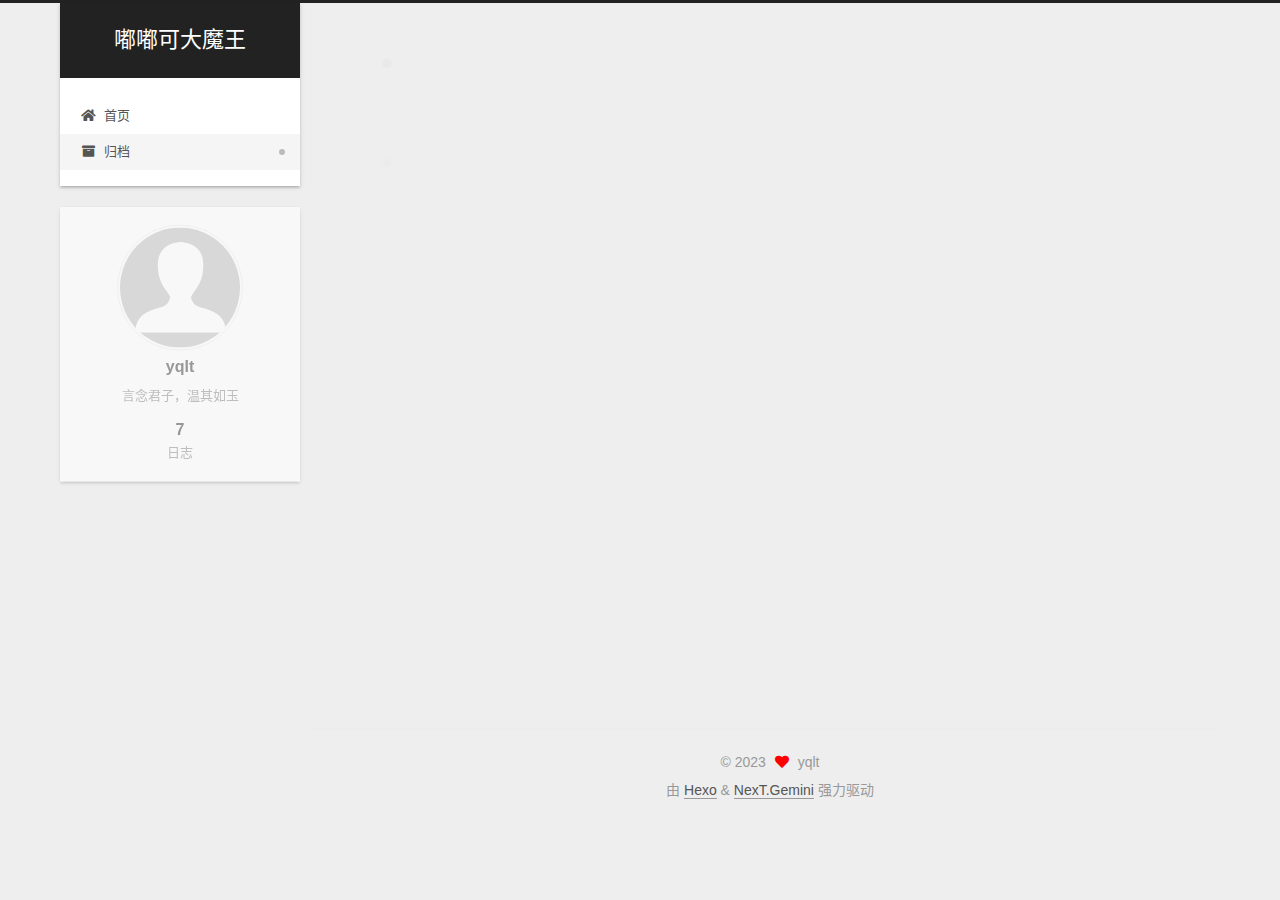
==== archives/index.html @ 23eba999 "Site updated: 2023-03-20 17:10:06" ====
<!DOCTYPE html>
<html lang="zh-CN">
<head>
  <meta charset="UTF-8">
<meta name="viewport" content="width=device-width, initial-scale=1, maximum-scale=2">
<meta name="theme-color" content="#222">
<meta name="generator" content="Hexo 6.3.0">
  <link rel="apple-touch-icon" sizes="180x180" href="/images/apple-touch-icon-next.png">
  <link rel="icon" type="image/png" sizes="32x32" href="/images/favicon-32x32-next.png">
  <link rel="icon" type="image/png" sizes="16x16" href="/images/favicon-16x16-next.png">
  <link rel="mask-icon" href="/images/logo.svg" color="#222">

<link rel="stylesheet" href="/css/main.css">


<link rel="stylesheet" href="/lib/font-awesome/css/all.min.css">

<script id="hexo-configurations">
    var NexT = window.NexT || {};
    var CONFIG = {"hostname":"example.com","root":"/","scheme":"Gemini","version":"7.8.0","exturl":false,"sidebar":{"position":"left","display":"post","padding":18,"offset":12,"onmobile":false},"copycode":{"enable":false,"show_result":false,"style":null},"back2top":{"enable":true,"sidebar":false,"scrollpercent":false},"bookmark":{"enable":false,"color":"#222","save":"auto"},"fancybox":false,"mediumzoom":false,"lazyload":false,"pangu":false,"comments":{"style":"tabs","active":null,"storage":true,"lazyload":false,"nav":null},"algolia":{"hits":{"per_page":10},"labels":{"input_placeholder":"Search for Posts","hits_empty":"We didn't find any results for the search: ${query}","hits_stats":"${hits} results found in ${time} ms"}},"localsearch":{"enable":false,"trigger":"auto","top_n_per_article":1,"unescape":false,"preload":false},"motion":{"enable":true,"async":false,"transition":{"post_block":"fadeIn","post_header":"slideDownIn","post_body":"slideDownIn","coll_header":"slideLeftIn","sidebar":"slideUpIn"}}};
  </script>

  <meta name="description" content="言念君子，温其如玉">
<meta property="og:type" content="website">
<meta property="og:title" content="嘟嘟可大魔王">
<meta property="og:url" content="http://example.com/archives/index.html">
<meta property="og:site_name" content="嘟嘟可大魔王">
<meta property="og:description" content="言念君子，温其如玉">
<meta property="og:locale" content="zh_CN">
<meta property="article:author" content="yqlt">
<meta name="twitter:card" content="summary">

<link rel="canonical" href="http://example.com/archives/">


<script id="page-configurations">
  // https://hexo.io/docs/variables.html
  CONFIG.page = {
    sidebar: "",
    isHome : false,
    isPost : false,
    lang   : 'zh-CN'
  };
</script>

  <title>归档 | 嘟嘟可大魔王</title>
  






  <noscript>
  <style>
  .use-motion .brand,
  .use-motion .menu-item,
  .sidebar-inner,
  .use-motion .post-block,
  .use-motion .pagination,
  .use-motion .comments,
  .use-motion .post-header,
  .use-motion .post-body,
  .use-motion .collection-header { opacity: initial; }

  .use-motion .site-title,
  .use-motion .site-subtitle {
    opacity: initial;
    top: initial;
  }

  .use-motion .logo-line-before i { left: initial; }
  .use-motion .logo-line-after i { right: initial; }
  </style>
</noscript>

</head>

<body itemscope itemtype="http://schema.org/WebPage">
  <div class="container use-motion">
    <div class="headband"></div>

    <header class="header" itemscope itemtype="http://schema.org/WPHeader">
      <div class="header-inner"><div class="site-brand-container">
  <div class="site-nav-toggle">
    <div class="toggle" aria-label="切换导航栏">
      <span class="toggle-line toggle-line-first"></span>
      <span class="toggle-line toggle-line-middle"></span>
      <span class="toggle-line toggle-line-last"></span>
    </div>
  </div>

  <div class="site-meta">

    <a href="/" class="brand" rel="start">
      <span class="logo-line-before"><i></i></span>
      <h1 class="site-title">嘟嘟可大魔王</h1>
      <span class="logo-line-after"><i></i></span>
    </a>
  </div>

  <div class="site-nav-right">
    <div class="toggle popup-trigger">
    </div>
  </div>
</div>




<nav class="site-nav">
  <ul id="menu" class="main-menu menu">
        <li class="menu-item menu-item-home">

    <a href="/" rel="section"><i class="fa fa-home fa-fw"></i>首页</a>

  </li>
        <li class="menu-item menu-item-archives">

    <a href="/archives/" rel="section"><i class="fa fa-archive fa-fw"></i>归档</a>

  </li>
  </ul>
</nav>




</div>
    </header>

    
  <div class="back-to-top">
    <i class="fa fa-arrow-up"></i>
    <span>0%</span>
  </div>


    <main class="main">
      <div class="main-inner">
        <div class="content-wrap">
          

          <div class="content archive">
            

  
  
  
  <div class="post-block">
    <div class="posts-collapse">
      <div class="collection-title">
        <span class="collection-header">嗯..! 目前共计 7 篇日志。 继续努力。</span>
      </div>

      
    <div class="collection-year">
      <span class="collection-header">2023</span>
    </div>

  <article itemscope itemtype="http://schema.org/Article">
    <header class="post-header">

      <div class="post-meta">
        <time itemprop="dateCreated"
              datetime="2023-03-18T19:53:09+08:00"
              content="2023-03-18">
          03-18
        </time>
      </div>

      <div class="post-title">
          <a class="post-title-link" href="/2023/03/18/Java%E5%85%AB%E8%82%A1%E6%96%87/" itemprop="url">
            <span itemprop="name">八股文</span>
          </a>
      </div>

    </header>
  </article>

  <article itemscope itemtype="http://schema.org/Article">
    <header class="post-header">

      <div class="post-meta">
        <time itemprop="dateCreated"
              datetime="2023-03-16T17:11:27+08:00"
              content="2023-03-16">
          03-16
        </time>
      </div>

      <div class="post-title">
          <a class="post-title-link" href="/2023/03/16/%E6%90%AD%E5%BB%BA%E4%B8%AA%E4%BA%BA%E5%8D%9A%E5%AE%A2%EF%BC%88hexo+git+github+nodejs%EF%BC%89/" itemprop="url">
            <span itemprop="name">搭建个人博客（血与泪的教训）</span>
          </a>
      </div>

    </header>
  </article>

  <article itemscope itemtype="http://schema.org/Article">
    <header class="post-header">

      <div class="post-meta">
        <time itemprop="dateCreated"
              datetime="2023-03-14T14:27:31+08:00"
              content="2023-03-14">
          03-14
        </time>
      </div>

      <div class="post-title">
          <a class="post-title-link" href="/2023/03/14/%E5%BC%82%E5%B8%B8/" itemprop="url">
            <span itemprop="name">异常</span>
          </a>
      </div>

    </header>
  </article>

  <article itemscope itemtype="http://schema.org/Article">
    <header class="post-header">

      <div class="post-meta">
        <time itemprop="dateCreated"
              datetime="2023-03-14T11:39:10+08:00"
              content="2023-03-14">
          03-14
        </time>
      </div>

      <div class="post-title">
          <a class="post-title-link" href="/2023/03/14/%E9%9B%86%E5%90%88%EF%BC%88Collection%EF%BC%89/" itemprop="url">
            <span itemprop="name">集合（Collection）</span>
          </a>
      </div>

    </header>
  </article>

  <article itemscope itemtype="http://schema.org/Article">
    <header class="post-header">

      <div class="post-meta">
        <time itemprop="dateCreated"
              datetime="2023-03-09T19:41:48+08:00"
              content="2023-03-09">
          03-09
        </time>
      </div>

      <div class="post-title">
          <a class="post-title-link" href="/2023/03/09/new%E6%8E%A5%E5%8F%A3/" itemprop="url">
            <span itemprop="name">new接口？</span>
          </a>
      </div>

    </header>
  </article>

  <article itemscope itemtype="http://schema.org/Article">
    <header class="post-header">

      <div class="post-meta">
        <time itemprop="dateCreated"
              datetime="2023-03-09T19:14:09+08:00"
              content="2023-03-09">
          03-09
        </time>
      </div>

      <div class="post-title">
          <a class="post-title-link" href="/2023/03/09/javaSE%E7%AC%94%E8%AE%B0/" itemprop="url">
            <span itemprop="name">JAVASE基础</span>
          </a>
      </div>

    </header>
  </article>

  <article itemscope itemtype="http://schema.org/Article">
    <header class="post-header">

      <div class="post-meta">
        <time itemprop="dateCreated"
              datetime="2023-03-06T10:31:13+08:00"
              content="2023-03-06">
          03-06
        </time>
      </div>

      <div class="post-title">
          <a class="post-title-link" href="/2023/03/06/hello-world/" itemprop="url">
            <span itemprop="name">Hello World</span>
          </a>
      </div>

    </header>
  </article>


    </div>
  </div>
  
  
  

  



          </div>
          

<script>
  window.addEventListener('tabs:register', () => {
    let { activeClass } = CONFIG.comments;
    if (CONFIG.comments.storage) {
      activeClass = localStorage.getItem('comments_active') || activeClass;
    }
    if (activeClass) {
      let activeTab = document.querySelector(`a[href="#comment-${activeClass}"]`);
      if (activeTab) {
        activeTab.click();
      }
    }
  });
  if (CONFIG.comments.storage) {
    window.addEventListener('tabs:click', event => {
      if (!event.target.matches('.tabs-comment .tab-content .tab-pane')) return;
      let commentClass = event.target.classList[1];
      localStorage.setItem('comments_active', commentClass);
    });
  }
</script>

        </div>
          
  
  <div class="toggle sidebar-toggle">
    <span class="toggle-line toggle-line-first"></span>
    <span class="toggle-line toggle-line-middle"></span>
    <span class="toggle-line toggle-line-last"></span>
  </div>

  <aside class="sidebar">
    <div class="sidebar-inner">

      <ul class="sidebar-nav motion-element">
        <li class="sidebar-nav-toc">
          文章目录
        </li>
        <li class="sidebar-nav-overview">
          站点概览
        </li>
      </ul>

      <!--noindex-->
      <div class="post-toc-wrap sidebar-panel">
      </div>
      <!--/noindex-->

      <div class="site-overview-wrap sidebar-panel">
        <div class="site-author motion-element" itemprop="author" itemscope itemtype="http://schema.org/Person">
    <img class="site-author-image" itemprop="image" alt="yqlt"
      src="/images/avatar.gif">
  <p class="site-author-name" itemprop="name">yqlt</p>
  <div class="site-description" itemprop="description">言念君子，温其如玉</div>
</div>
<div class="site-state-wrap motion-element">
  <nav class="site-state">
      <div class="site-state-item site-state-posts">
          <a href="/archives/">
        
          <span class="site-state-item-count">7</span>
          <span class="site-state-item-name">日志</span>
        </a>
      </div>
  </nav>
</div>



      </div>

    </div>
  </aside>
  <div id="sidebar-dimmer"></div>


      </div>
    </main>

    <footer class="footer">
      <div class="footer-inner">
        

        

<div class="copyright">
  
  &copy; 
  <span itemprop="copyrightYear">2023</span>
  <span class="with-love">
    <i class="fa fa-heart"></i>
  </span>
  <span class="author" itemprop="copyrightHolder">yqlt</span>
</div>
  <div class="powered-by">由 <a href="https://hexo.io/" class="theme-link" rel="noopener" target="_blank">Hexo</a> & <a href="https://theme-next.org/" class="theme-link" rel="noopener" target="_blank">NexT.Gemini</a> 强力驱动
  </div>

        








      </div>
    </footer>
  </div>

  
  <script src="/lib/anime.min.js"></script>
  <script src="/lib/velocity/velocity.min.js"></script>
  <script src="/lib/velocity/velocity.ui.min.js"></script>

<script src="/js/utils.js"></script>

<script src="/js/motion.js"></script>


<script src="/js/schemes/pisces.js"></script>


<script src="/js/next-boot.js"></script>




  















  

  

</body>
</html>
---- css/main.css ----
:root {
  --body-bg-color: #eee;
  --content-bg-color: #fff;
  --card-bg-color: #f5f5f5;
  --text-color: #555;
  --blockquote-color: #666;
  --link-color: #555;
  --link-hover-color: #222;
  --brand-color: #fff;
  --brand-hover-color: #fff;
  --table-row-odd-bg-color: #f9f9f9;
  --table-row-hover-bg-color: #f5f5f5;
  --menu-item-bg-color: #f5f5f5;
  --btn-default-bg: #fff;
  --btn-default-color: #555;
  --btn-default-border-color: #555;
  --btn-default-hover-bg: #222;
  --btn-default-hover-color: #fff;
  --btn-default-hover-border-color: #222;
}
html {
  line-height: 1.15; /* 1 */
  -webkit-text-size-adjust: 100%; /* 2 */
}
body {
  margin: 0;
}
main {
  display: block;
}
h1 {
  font-size: 2em;
  margin: 0.67em 0;
}
hr {
  box-sizing: content-box; /* 1 */
  height: 0; /* 1 */
  overflow: visible; /* 2 */
}
pre {
  font-family: monospace, monospace; /* 1 */
  font-size: 1em; /* 2 */
}
a {
  background: transparent;
}
abbr[title] {
  border-bottom: none; /* 1 */
  text-decoration: underline; /* 2 */
  text-decoration: underline dotted; /* 2 */
}
b,
strong {
  font-weight: bolder;
}
code,
kbd,
samp {
  font-family: monospace, monospace; /* 1 */
  font-size: 1em; /* 2 */
}
small {
  font-size: 80%;
}
sub,
sup {
  font-size: 75%;
  line-height: 0;
  position: relative;
  vertical-align: baseline;
}
sub {
  bottom: -0.25em;
}
sup {
  top: -0.5em;
}
img {
  border-style: none;
}
button,
input,
optgroup,
select,
textarea {
  font-family: inherit; /* 1 */
  font-size: 100%; /* 1 */
  line-height: 1.15; /* 1 */
  margin: 0; /* 2 */
}
button,
input {
/* 1 */
  overflow: visible;
}
button,
select {
/* 1 */
  text-transform: none;
}
button,
[type='button'],
[type='reset'],
[type='submit'] {
  -webkit-appearance: button;
}
button::-moz-focus-inner,
[type='button']::-moz-focus-inner,
[type='reset']::-moz-focus-inner,
[type='submit']::-moz-focus-inner {
  border-style: none;
  padding: 0;
}
button:-moz-focusring,
[type='button']:-moz-focusring,
[type='reset']:-moz-focusring,
[type='submit']:-moz-focusring {
  outline: 1px dotted ButtonText;
}
fieldset {
  padding: 0.35em 0.75em 0.625em;
}
legend {
  box-sizing: border-box; /* 1 */
  color: inherit; /* 2 */
  display: table; /* 1 */
  max-width: 100%; /* 1 */
  padding: 0; /* 3 */
  white-space: normal; /* 1 */
}
progress {
  vertical-align: baseline;
}
textarea {
  overflow: auto;
}
[type='checkbox'],
[type='radio'] {
  box-sizing: border-box; /* 1 */
  padding: 0; /* 2 */
}
[type='number']::-webkit-inner-spin-button,
[type='number']::-webkit-outer-spin-button {
  height: auto;
}
[type='search'] {
  outline-offset: -2px; /* 2 */
  -webkit-appearance: textfield; /* 1 */
}
[type='search']::-webkit-search-decoration {
  -webkit-appearance: none;
}
::-webkit-file-upload-button {
  font: inherit; /* 2 */
  -webkit-appearance: button; /* 1 */
}
details {
  display: block;
}
summary {
  display: list-item;
}
template {
  display: none;
}
[hidden] {
  display: none;
}
::selection {
  background: #262a30;
  color: #eee;
}
html,
body {
  height: 100%;
}
body {
  background: var(--body-bg-color);
  color: var(--text-color);
  font-family: 'Lato', "PingFang SC", "Microsoft YaHei", sans-serif;
  font-size: 1em;
  line-height: 2;
}
@media (max-width: 991px) {
  body {
    padding-left: 0 !important;
    padding-right: 0 !important;
  }
}
h1,
h2,
h3,
h4,
h5,
h6 {
  font-family: 'Lato', "PingFang SC", "Microsoft YaHei", sans-serif;
  font-weight: bold;
  line-height: 1.5;
  margin: 20px 0 15px;
}
h1 {
  font-size: 1.5em;
}
h2 {
  font-size: 1.375em;
}
h3 {
  font-size: 1.25em;
}
h4 {
  font-size: 1.125em;
}
h5 {
  font-size: 1em;
}
h6 {
  font-size: 0.875em;
}
p {
  margin: 0 0 20px 0;
}
a,
span.exturl {
  border-bottom: 1px solid #999;
  color: var(--link-color);
  outline: 0;
  text-decoration: none;
  overflow-wrap: break-word;
  word-wrap: break-word;
  cursor: pointer;
}
a:hover,
span.exturl:hover {
  border-bottom-color: var(--link-hover-color);
  color: var(--link-hover-color);
}
iframe,
img,
video {
  display: block;
  margin-left: auto;
  margin-right: auto;
  max-width: 100%;
}
hr {
  background-image: repeating-linear-gradient(-45deg, #ddd, #ddd 4px, transparent 4px, transparent 8px);
  border: 0;
  height: 3px;
  margin: 40px 0;
}
blockquote {
  border-left: 4px solid #ddd;
  color: var(--blockquote-color);
  margin: 0;
  padding: 0 15px;
}
blockquote cite::before {
  content: '-';
  padding: 0 5px;
}
dt {
  font-weight: bold;
}
dd {
  margin: 0;
  padding: 0;
}
kbd {
  background-color: #f5f5f5;
  background-image: linear-gradient(#eee, #fff, #eee);
  border: 1px solid #ccc;
  border-radius: 0.2em;
  box-shadow: 0.1em 0.1em 0.2em rgba(0,0,0,0.1);
  color: #555;
  font-family: inherit;
  padding: 0.1em 0.3em;
  white-space: nowrap;
}
.table-container {
  overflow: auto;
}
table {
  border-collapse: collapse;
  border-spacing: 0;
  font-size: 0.875em;
  margin: 0 0 20px 0;
  width: 100%;
}
tbody tr:nth-of-type(odd) {
  background: var(--table-row-odd-bg-color);
}
tbody tr:hover {
  background: var(--table-row-hover-bg-color);
}
caption,
th,
td {
  font-weight: normal;
  padding: 8px;
  vertical-align: middle;
}
th,
td {
  border: 1px solid #ddd;
  border-bottom: 3px solid #ddd;
}
th {
  font-weight: 700;
  padding-bottom: 10px;
}
td {
  border-bottom-width: 1px;
}
.btn {
  background: var(--btn-default-bg);
  border: 2px solid var(--btn-default-border-color);
  border-radius: 2px;
  color: var(--btn-default-color);
  display: inline-block;
  font-size: 0.875em;
  line-height: 2;
  padding: 0 20px;
  text-decoration: none;
  transition-property: background-color;
  transition-delay: 0s;
  transition-duration: 0.2s;
  transition-timing-function: ease-in-out;
}
.btn:hover {
  background: var(--btn-default-hover-bg);
  border-color: var(--btn-default-hover-border-color);
  color: var(--btn-default-hover-color);
}
.btn + .btn {
  margin: 0 0 8px 8px;
}
.btn .fa-fw {
  text-align: left;
  width: 1.285714285714286em;
}
.toggle {
  line-height: 0;
}
.toggle .toggle-line {
  background: #fff;
  display: inline-block;
  height: 2px;
  left: 0;
  position: relative;
  top: 0;
  transition: all 0.4s;
  vertical-align: top;
  width: 100%;
}
.toggle .toggle-line:not(:first-child) {
  margin-top: 3px;
}
.toggle.toggle-arrow .toggle-line-first {
  left: 50%;
  top: 2px;
  transform: rotate(45deg);
  width: 50%;
}
.toggle.toggle-arrow .toggle-line-middle {
  left: 2px;
  width: 90%;
}
.toggle.toggle-arrow .toggle-line-last {
  left: 50%;
  top: -2px;
  transform: rotate(-45deg);
  width: 50%;
}
.toggle.toggle-close .toggle-line-first {
  transform: rotate(-45deg);
  top: 5px;
}
.toggle.toggle-close .toggle-line-middle {
  opacity: 0;
}
.toggle.toggle-close .toggle-line-last {
  transform: rotate(45deg);
  top: -5px;
}
.highlight,
pre {
  background: #f7f7f7;
  color: #4d4d4c;
  line-height: 1.6;
  margin: 0 auto 20px;
}
pre,
code {
  font-family: consolas, Menlo, monospace, "PingFang SC", "Microsoft YaHei";
}
code {
  background: #eee;
  border-radius: 3px;
  color: #555;
  padding: 2px 4px;
  overflow-wrap: break-word;
  word-wrap: break-word;
}
.highlight *::selection {
  background: #d6d6d6;
}
.highlight pre {
  border: 0;
  margin: 0;
  padding: 10px 0;
}
.highlight table {
  border: 0;
  margin: 0;
  width: auto;
}
.highlight td {
  border: 0;
  padding: 0;
}
.highlight figcaption {
  background: #eff2f3;
  color: #4d4d4c;
  display: flex;
  font-size: 0.875em;
  justify-content: space-between;
  line-height: 1.2;
  padding: 0.5em;
}
.highlight figcaption a {
  color: #4d4d4c;
}
.highlight figcaption a:hover {
  border-bottom-color: #4d4d4c;
}
.highlight .gutter {
  -moz-user-select: none;
  -ms-user-select: none;
  -webkit-user-select: none;
  user-select: none;
}
.highlight .gutter pre {
  background: #eff2f3;
  color: #869194;
  padding-left: 10px;
  padding-right: 10px;
  text-align: right;
}
.highlight .code pre {
  background: #f7f7f7;
  padding-left: 10px;
  width: 100%;
}
.gist table {
  width: auto;
}
.gist table td {
  border: 0;
}
pre {
  overflow: auto;
  padding: 10px;
}
pre code {
  background: none;
  color: #4d4d4c;
  font-size: 0.875em;
  padding: 0;
  text-shadow: none;
}
pre .deletion {
  background: #fdd;
}
pre .addition {
  background: #dfd;
}
pre .meta {
  color: #eab700;
  -moz-user-select: none;
  -ms-user-select: none;
  -webkit-user-select: none;
  user-select: none;
}
pre .comment {
  color: #8e908c;
}
pre .variable,
pre .attribute,
pre .tag,
pre .name,
pre .regexp,
pre .ruby .constant,
pre .xml .tag .title,
pre .xml .pi,
pre .xml .doctype,
pre .html .doctype,
pre .css .id,
pre .css .class,
pre .css .pseudo {
  color: #c82829;
}
pre .number,
pre .preprocessor,
pre .built_in,
pre .builtin-name,
pre .literal,
pre .params,
pre .constant,
pre .command {
  color: #f5871f;
}
pre .ruby .class .title,
pre .css .rules .attribute,
pre .string,
pre .symbol,
pre .value,
pre .inheritance,
pre .header,
pre .ruby .symbol,
pre .xml .cdata,
pre .special,
pre .formula {
  color: #718c00;
}
pre .title,
pre .css .hexcolor {
  color: #3e999f;
}
pre .function,
pre .python .decorator,
pre .python .title,
pre .ruby .function .title,
pre .ruby .title .keyword,
pre .perl .sub,
pre .javascript .title,
pre .coffeescript .title {
  color: #4271ae;
}
pre .keyword,
pre .javascript .function {
  color: #8959a8;
}
.blockquote-center {
  border-left: none;
  margin: 40px 0;
  padding: 0;
  position: relative;
  text-align: center;
}
.blockquote-center .fa {
  display: block;
  opacity: 0.6;
  position: absolute;
  width: 100%;
}
.blockquote-center .fa-quote-left {
  border-top: 1px solid #ccc;
  text-align: left;
  top: -20px;
}
.blockquote-center .fa-quote-right {
  border-bottom: 1px solid #ccc;
  text-align: right;
  bottom: -20px;
}
.blockquote-center p,
.blockquote-center div {
  text-align: center;
}
.post-body .group-picture img {
  margin: 0 auto;
  padding: 0 3px;
}
.group-picture-row {
  margin-bottom: 6px;
  overflow: hidden;
}
.group-picture-column {
  float: left;
  margin-bottom: 10px;
}
.post-body .label {
  color: #555;
  display: inline;
  padding: 0 2px;
}
.post-body .label.default {
  background: #f0f0f0;
}
.post-body .label.primary {
  background: #efe6f7;
}
.post-body .label.info {
  background: #e5f2f8;
}
.post-body .label.success {
  background: #e7f4e9;
}
.post-body .label.warning {
  background: #fcf6e1;
}
.post-body .label.danger {
  background: #fae8eb;
}
.post-body .tabs {
  margin-bottom: 20px;
}
.post-body .tabs,
.tabs-comment {
  display: block;
  padding-top: 10px;
  position: relative;
}
.post-body .tabs ul.nav-tabs,
.tabs-comment ul.nav-tabs {
  display: flex;
  flex-wrap: wrap;
  margin: 0;
  margin-bottom: -1px;
  padding: 0;
}
@media (max-width: 413px) {
  .post-body .tabs ul.nav-tabs,
  .tabs-comment ul.nav-tabs {
    display: block;
    margin-bottom: 5px;
  }
}
.post-body .tabs ul.nav-tabs li.tab,
.tabs-comment ul.nav-tabs li.tab {
  border-bottom: 1px solid #ddd;
  border-left: 1px solid transparent;
  border-right: 1px solid transparent;
  border-top: 3px solid transparent;
  flex-grow: 1;
  list-style-type: none;
  border-radius: 0 0 0 0;
}
@media (max-width: 413px) {
  .post-body .tabs ul.nav-tabs li.tab,
  .tabs-comment ul.nav-tabs li.tab {
    border-bottom: 1px solid transparent;
    border-left: 3px solid transparent;
    border-right: 1px solid transparent;
    border-top: 1px solid transparent;
  }
}
@media (max-width: 413px) {
  .post-body .tabs ul.nav-tabs li.tab,
  .tabs-comment ul.nav-tabs li.tab {
    border-radius: 0;
  }
}
.post-body .tabs ul.nav-tabs li.tab a,
.tabs-comment ul.nav-tabs li.tab a {
  border-bottom: initial;
  display: block;
  line-height: 1.8;
  outline: 0;
  padding: 0.25em 0.75em;
  text-align: center;
  transition-delay: 0s;
  transition-duration: 0.2s;
  transition-timing-function: ease-out;
}
.post-body .tabs ul.nav-tabs li.tab a i,
.tabs-comment ul.nav-tabs li.tab a i {
  width: 1.285714285714286em;
}
.post-body .tabs ul.nav-tabs li.tab.active,
.tabs-comment ul.nav-tabs li.tab.active {
  border-bottom: 1px solid transparent;
  border-left: 1px solid #ddd;
  border-right: 1px solid #ddd;
  border-top: 3px solid #fc6423;
}
@media (max-width: 413px) {
  .post-body .tabs ul.nav-tabs li.tab.active,
  .tabs-comment ul.nav-tabs li.tab.active {
    border-bottom: 1px solid #ddd;
    border-left: 3px solid #fc6423;
    border-right: 1px solid #ddd;
    border-top: 1px solid #ddd;
  }
}
.post-body .tabs ul.nav-tabs li.tab.active a,
.tabs-comment ul.nav-tabs li.tab.active a {
  color: var(--link-color);
  cursor: default;
}
.post-body .tabs .tab-content .tab-pane,
.tabs-comment .tab-content .tab-pane {
  border: 1px solid #ddd;
  border-top: 0;
  padding: 20px 20px 0 20px;
  border-radius: 0;
}
.post-body .tabs .tab-content .tab-pane:not(.active),
.tabs-comment .tab-content .tab-pane:not(.active) {
  display: none;
}
.post-body .tabs .tab-content .tab-pane.active,
.tabs-comment .tab-content .tab-pane.active {
  display: block;
}
.post-body .tabs .tab-content .tab-pane.active:nth-of-type(1),
.tabs-comment .tab-content .tab-pane.active:nth-of-type(1) {
  border-radius: 0 0 0 0;
}
@media (max-width: 413px) {
  .post-body .tabs .tab-content .tab-pane.active:nth-of-type(1),
  .tabs-comment .tab-content .tab-pane.active:nth-of-type(1) {
    border-radius: 0;
  }
}
.post-body .note {
  border-radius: 3px;
  margin-bottom: 20px;
  padding: 1em;
  position: relative;
  border: 1px solid #eee;
  border-left-width: 5px;
}
.post-body .note h2,
.post-body .note h3,
.post-body .note h4,
.post-body .note h5,
.post-body .note h6 {
  margin-top: 0;
  border-bottom: initial;
  margin-bottom: 0;
  padding-top: 0;
}
.post-body .note p:first-child,
.post-body .note ul:first-child,
.post-body .note ol:first-child,
.post-body .note table:first-child,
.post-body .note pre:first-child,
.post-body .note blockquote:first-child,
.post-body .note img:first-child {
  margin-top: 0;
}
.post-body .note p:last-child,
.post-body .note ul:last-child,
.post-body .note ol:last-child,
.post-body .note table:last-child,
.post-body .note pre:last-child,
.post-body .note blockquote:last-child,
.post-body .note img:last-child {
  margin-bottom: 0;
}
.post-body .note.default {
  border-left-color: #777;
}
.post-body .note.default h2,
.post-body .note.default h3,
.post-body .note.default h4,
.post-body .note.default h5,
.post-body .note.default h6 {
  color: #777;
}
.post-body .note.primary {
  border-left-color: #6f42c1;
}
.post-body .note.primary h2,
.post-body .note.primary h3,
.post-body .note.primary h4,
.post-body .note.primary h5,
.post-body .note.primary h6 {
  color: #6f42c1;
}
.post-body .note.info {
  border-left-color: #428bca;
}
.post-body .note.info h2,
.post-body .note.info h3,
.post-body .note.info h4,
.post-body .note.info h5,
.post-body .note.info h6 {
  color: #428bca;
}
.post-body .note.success {
  border-left-color: #5cb85c;
}
.post-body .note.success h2,
.post-body .note.success h3,
.post-body .note.success h4,
.post-body .note.success h5,
.post-body .note.success h6 {
  color: #5cb85c;
}
.post-body .note.warning {
  border-left-color: #f0ad4e;
}
.post-body .note.warning h2,
.post-body .note.warning h3,
.post-body .note.warning h4,
.post-body .note.warning h5,
.post-body .note.warning h6 {
  color: #f0ad4e;
}
.post-body .note.danger {
  border-left-color: #d9534f;
}
.post-body .note.danger h2,
.post-body .note.danger h3,
.post-body .note.danger h4,
.post-body .note.danger h5,
.post-body .note.danger h6 {
  color: #d9534f;
}
.pagination .prev,
.pagination .next,
.pagination .page-number,
.pagination .space {
  display: inline-block;
  margin: 0 10px;
  padding: 0 11px;
  position: relative;
  top: -1px;
}
@media (max-width: 767px) {
  .pagination .prev,
  .pagination .next,
  .pagination .page-number,
  .pagination .space {
    margin: 0 5px;
  }
}
.pagination {
  border-top: 1px solid #eee;
  margin: 120px 0 0;
  text-align: center;
}
.pagination .prev,
.pagination .next,
.pagination .page-number {
  border-bottom: 0;
  border-top: 1px solid #eee;
  transition-property: border-color;
  transition-delay: 0s;
  transition-duration: 0.2s;
  transition-timing-function: ease-in-out;
}
.pagination .prev:hover,
.pagination .next:hover,
.pagination .page-number:hover {
  border-top-color: #222;
}
.pagination .space {
  margin: 0;
  padding: 0;
}
.pagination .prev {
  margin-left: 0;
}
.pagination .next {
  margin-right: 0;
}
.pagination .page-number.current {
  background: #ccc;
  border-top-color: #ccc;
  color: #fff;
}
@media (max-width: 767px) {
  .pagination {
    border-top: none;
  }
  .pagination .prev,
  .pagination .next,
  .pagination .page-number {
    border-bottom: 1px solid #eee;
    border-top: 0;
    margin-bottom: 10px;
    padding: 0 10px;
  }
  .pagination .prev:hover,
  .pagination .next:hover,
  .pagination .page-number:hover {
    border-bottom-color: #222;
  }
}
.comments {
  margin-top: 60px;
  overflow: hidden;
}
.comment-button-group {
  display: flex;
  flex-wrap: wrap-reverse;
  justify-content: center;
  margin: 1em 0;
}
.comment-button-group .comment-button {
  margin: 0.1em 0.2em;
}
.comment-button-group .comment-button.active {
  background: var(--btn-default-hover-bg);
  border-color: var(--btn-default-hover-border-color);
  color: var(--btn-default-hover-color);
}
.comment-position {
  display: none;
}
.comment-position.active {
  display: block;
}
.tabs-comment {
  background: var(--content-bg-color);
  margin-top: 4em;
  padding-top: 0;
}
.tabs-comment .comments {
  border: 0;
  box-shadow: none;
  margin-top: 0;
  padding-top: 0;
}
.container {
  min-height: 100%;
  position: relative;
}
.main-inner {
  margin: 0 auto;
  width: calc(100% - 20px);
}
@media (min-width: 1200px) {
  .main-inner {
    width: 1160px;
  }
}
@media (min-width: 1600px) {
  .main-inner {
    width: 73%;
  }
}
@media (max-width: 767px) {
  .content-wrap {
    padding: 0 20px;
  }
}
.header {
  background: transparent;
}
.header-inner {
  margin: 0 auto;
  width: calc(100% - 20px);
}
@media (min-width: 1200px) {
  .header-inner {
    width: 1160px;
  }
}
@media (min-width: 1600px) {
  .header-inner {
    width: 73%;
  }
}
.site-brand-container {
  display: flex;
  flex-shrink: 0;
  padding: 0 10px;
}
.headband {
  background: #222;
  height: 3px;
}
.site-meta {
  flex-grow: 1;
  text-align: center;
}
@media (max-width: 767px) {
  .site-meta {
    text-align: center;
  }
}
.brand {
  border-bottom: none;
  color: var(--brand-color);
  display: inline-block;
  line-height: 1.375em;
  padding: 0 40px;
  position: relative;
}
.brand:hover {
  color: var(--brand-hover-color);
}
.site-title {
  font-family: 'Lato', "PingFang SC", "Microsoft YaHei", sans-serif;
  font-size: 1.375em;
  font-weight: normal;
  margin: 0;
}
.site-subtitle {
  color: #ddd;
  font-size: 0.8125em;
  margin: 10px 0;
}
.use-motion .brand {
  opacity: 0;
}
.use-motion .site-title,
.use-motion .site-subtitle,
.use-motion .custom-logo-image {
  opacity: 0;
  position: relative;
  top: -10px;
}
.site-nav-toggle,
.site-nav-right {
  display: none;
}
@media (max-width: 767px) {
  .site-nav-toggle,
  .site-nav-right {
    display: flex;
    flex-direction: column;
    justify-content: center;
  }
}
.site-nav-toggle .toggle,
.site-nav-right .toggle {
  color: var(--text-color);
  padding: 10px;
  width: 22px;
}
.site-nav-toggle .toggle .toggle-line,
.site-nav-right .toggle .toggle-line {
  background: var(--text-color);
  border-radius: 1px;
}
.site-nav {
  display: block;
}
@media (max-width: 767px) {
  .site-nav {
    clear: both;
    display: none;
  }
}
.site-nav.site-nav-on {
  display: block;
}
.menu {
  margin-top: 20px;
  padding-left: 0;
  text-align: center;
}
.menu-item {
  display: inline-block;
  list-style: none;
  margin: 0 10px;
}
@media (max-width: 767px) {
  .menu-item {
    display: block;
    margin-top: 10px;
  }
  .menu-item.menu-item-search {
    display: none;
  }
}
.menu-item a,
.menu-item span.exturl {
  border-bottom: 0;
  display: block;
  font-size: 0.8125em;
  transition-property: border-color;
  transition-delay: 0s;
  transition-duration: 0.2s;
  transition-timing-function: ease-in-out;
}
@media (hover: none) {
  .menu-item a:hover,
  .menu-item span.exturl:hover {
    border-bottom-color: transparent !important;
  }
}
.menu-item .fa,
.menu-item .fab,
.menu-item .far,
.menu-item .fas {
  margin-right: 8px;
}
.menu-item .badge {
  display: inline-block;
  font-weight: bold;
  line-height: 1;
  margin-left: 0.35em;
  margin-top: 0.35em;
  text-align: center;
  white-space: nowrap;
}
@media (max-width: 767px) {
  .menu-item .badge {
    float: right;
    margin-left: 0;
  }
}
.menu-item-active a,
.menu .menu-item a:hover,
.menu .menu-item span.exturl:hover {
  background: var(--menu-item-bg-color);
}
.use-motion .menu-item {
  opacity: 0;
}
.sidebar {
  background: #222;
  bottom: 0;
  box-shadow: inset 0 2px 6px #000;
  position: fixed;
  top: 0;
}
@media (max-width: 991px) {
  .sidebar {
    display: none;
  }
}
.sidebar-inner {
  color: #999;
  padding: 18px 10px;
  text-align: center;
}
.cc-license {
  margin-top: 10px;
  text-align: center;
}
.cc-license .cc-opacity {
  border-bottom: none;
  opacity: 0.7;
}
.cc-license .cc-opacity:hover {
  opacity: 0.9;
}
.cc-license img {
  display: inline-block;
}
.site-author-image {
  border: 1px solid #eee;
  display: block;
  margin: 0 auto;
  max-width: 120px;
  padding: 2px;
  border-radius: 50%;
}
.site-author-name {
  color: var(--text-color);
  font-weight: 600;
  margin: 0;
  text-align: center;
}
.site-description {
  color: #999;
  font-size: 0.8125em;
  margin-top: 0;
  text-align: center;
}
.links-of-author {
  margin-top: 15px;
}
.links-of-author a,
.links-of-author span.exturl {
  border-bottom-color: #555;
  display: inline-block;
  font-size: 0.8125em;
  margin-bottom: 10px;
  margin-right: 10px;
  vertical-align: middle;
}
.links-of-author a::before,
.links-of-author span.exturl::before {
  background: #05cc28;
  border-radius: 50%;
  content: ' ';
  display: inline-block;
  height: 4px;
  margin-right: 3px;
  vertical-align: middle;
  width: 4px;
}
.sidebar-button {
  margin-top: 15px;
}
.sidebar-button a {
  border: 1px solid #fc6423;
  border-radius: 4px;
  color: #fc6423;
  display: inline-block;
  padding: 0 15px;
}
.sidebar-button a .fa,
.sidebar-button a .fab,
.sidebar-button a .far,
.sidebar-button a .fas {
  margin-right: 5px;
}
.sidebar-button a:hover {
  background: #fc6423;
  border: 1px solid #fc6423;
  color: #fff;
}
.sidebar-button a:hover .fa,
.sidebar-button a:hover .fab,
.sidebar-button a:hover .far,
.sidebar-button a:hover .fas {
  color: #fff;
}
.links-of-blogroll {
  font-size: 0.8125em;
  margin-top: 10px;
}
.links-of-blogroll-title {
  font-size: 0.875em;
  font-weight: 600;
  margin-top: 0;
}
.links-of-blogroll-list {
  list-style: none;
  margin: 0;
  padding: 0;
}
#sidebar-dimmer {
  display: none;
}
@media (max-width: 767px) {
  #sidebar-dimmer {
    background: #000;
    display: block;
    height: 100%;
    left: 100%;
    opacity: 0;
    position: fixed;
    top: 0;
    width: 100%;
    z-index: 1100;
  }
  .sidebar-active + #sidebar-dimmer {
    opacity: 0.7;
    transform: translateX(-100%);
    transition: opacity 0.5s;
  }
}
.sidebar-nav {
  margin: 0;
  padding-bottom: 20px;
  padding-left: 0;
}
.sidebar-nav li {
  border-bottom: 1px solid transparent;
  color: var(--text-color);
  cursor: pointer;
  display: inline-block;
  font-size: 0.875em;
}
.sidebar-nav li.sidebar-nav-overview {
  margin-left: 10px;
}
.sidebar-nav li:hover {
  color: #fc6423;
}
.sidebar-nav .sidebar-nav-active {
  border-bottom-color: #fc6423;
  color: #fc6423;
}
.sidebar-nav .sidebar-nav-active:hover {
  color: #fc6423;
}
.sidebar-panel {
  display: none;
  overflow-x: hidden;
  overflow-y: auto;
}
.sidebar-panel-active {
  display: block;
}
.sidebar-toggle {
  background: #222;
  bottom: 45px;
  cursor: pointer;
  height: 14px;
  left: 30px;
  padding: 5px;
  position: fixed;
  width: 14px;
  z-index: 1300;
}
@media (max-width: 991px) {
  .sidebar-toggle {
    left: 20px;
    opacity: 0.8;
    display: none;
  }
}
.sidebar-toggle:hover .toggle-line {
  background: #fc6423;
}
.post-toc {
  font-size: 0.875em;
}
.post-toc ol {
  list-style: none;
  margin: 0;
  padding: 0 2px 5px 10px;
  text-align: left;
}
.post-toc ol > ol {
  padding-left: 0;
}
.post-toc ol a {
  transition-property: all;
  transition-delay: 0s;
  transition-duration: 0.2s;
  transition-timing-function: ease-in-out;
}
.post-toc .nav-item {
  line-height: 1.8;
  overflow: hidden;
  text-overflow: ellipsis;
  white-space: nowrap;
}
.post-toc .nav .nav-child {
  display: none;
}
.post-toc .nav .active > .nav-child {
  display: block;
}
.post-toc .nav .active-current > .nav-child {
  display: block;
}
.post-toc .nav .active-current > .nav-child > .nav-item {
  display: block;
}
.post-toc .nav .active > a {
  border-bottom-color: #fc6423;
  color: #fc6423;
}
.post-toc .nav .active-current > a {
  color: #fc6423;
}
.post-toc .nav .active-current > a:hover {
  color: #fc6423;
}
.site-state {
  display: flex;
  justify-content: center;
  line-height: 1.4;
  margin-top: 10px;
  overflow: hidden;
  text-align: center;
  white-space: nowrap;
}
.site-state-item {
  padding: 0 15px;
}
.site-state-item:not(:first-child) {
  border-left: 1px solid #eee;
}
.site-state-item a {
  border-bottom: none;
}
.site-state-item-count {
  display: block;
  font-size: 1em;
  font-weight: 600;
  text-align: center;
}
.site-state-item-name {
  color: #999;
  font-size: 0.8125em;
}
.footer {
  color: #999;
  font-size: 0.875em;
  padding: 20px 0;
}
.footer.footer-fixed {
  bottom: 0;
  left: 0;
  position: absolute;
  right: 0;
}
.footer-inner {
  box-sizing: border-box;
  margin: 0 auto;
  text-align: center;
  width: calc(100% - 20px);
}
@media (min-width: 1200px) {
  .footer-inner {
    width: 1160px;
  }
}
@media (min-width: 1600px) {
  .footer-inner {
    width: 73%;
  }
}
.languages {
  display: inline-block;
  font-size: 1.125em;
  position: relative;
}
.languages .lang-select-label span {
  margin: 0 0.5em;
}
.languages .lang-select {
  height: 100%;
  left: 0;
  opacity: 0;
  position: absolute;
  top: 0;
  width: 100%;
}
.with-love {
  color: #ff0000;
  display: inline-block;
  margin: 0 5px;
}
.powered-by,
.theme-info {
  display: inline-block;
}
@-moz-keyframes iconAnimate {
  0%, 100% {
    transform: scale(1);
  }
  10%, 30% {
    transform: scale(0.9);
  }
  20%, 40%, 60%, 80% {
    transform: scale(1.1);
  }
  50%, 70% {
    transform: scale(1.1);
  }
}
@-webkit-keyframes iconAnimate {
  0%, 100% {
    transform: scale(1);
  }
  10%, 30% {
    transform: scale(0.9);
  }
  20%, 40%, 60%, 80% {
    transform: scale(1.1);
  }
  50%, 70% {
    transform: scale(1.1);
  }
}
@-o-keyframes iconAnimate {
  0%, 100% {
    transform: scale(1);
  }
  10%, 30% {
    transform: scale(0.9);
  }
  20%, 40%, 60%, 80% {
    transform: scale(1.1);
  }
  50%, 70% {
    transform: scale(1.1);
  }
}
@keyframes iconAnimate {
  0%, 100% {
    transform: scale(1);
  }
  10%, 30% {
    transform: scale(0.9);
  }
  20%, 40%, 60%, 80% {
    transform: scale(1.1);
  }
  50%, 70% {
    transform: scale(1.1);
  }
}
.back-to-top {
  font-size: 12px;
  text-align: center;
  transition-delay: 0s;
  transition-duration: 0.2s;
  transition-timing-function: ease-in-out;
}
.back-to-top {
  background: #222;
  bottom: -100px;
  box-sizing: border-box;
  color: #fff;
  cursor: pointer;
  left: 30px;
  opacity: 0.6;
  padding: 0 6px;
  position: fixed;
  transition-property: bottom;
  z-index: 1300;
  width: 24px;
}
.back-to-top span {
  display: none;
}
.back-to-top:hover {
  color: #fc6423;
}
.back-to-top.back-to-top-on {
  bottom: 30px;
}
@media (max-width: 991px) {
  .back-to-top {
    left: 20px;
    opacity: 0.8;
  }
}
.post-body {
  font-family: 'Lato', "PingFang SC", "Microsoft YaHei", sans-serif;
  overflow-wrap: break-word;
  word-wrap: break-word;
}
@media (min-width: 1200px) {
  .post-body {
    font-size: 1.125em;
  }
}
.post-body .exturl .fa {
  font-size: 0.875em;
  margin-left: 4px;
}
.post-body .image-caption,
.post-body .figure .caption {
  color: #999;
  font-size: 0.875em;
  font-weight: bold;
  line-height: 1;
  margin: -20px auto 15px;
  text-align: center;
}
.post-sticky-flag {
  display: inline-block;
  transform: rotate(30deg);
}
.post-button {
  margin-top: 40px;
  text-align: center;
}
.use-motion .post-block,
.use-motion .pagination,
.use-motion .comments {
  opacity: 0;
}
.use-motion .post-header {
  opacity: 0;
}
.use-motion .post-body {
  opacity: 0;
}
.use-motion .collection-header {
  opacity: 0;
}
.posts-collapse {
  margin-left: 35px;
  position: relative;
}
@media (max-width: 767px) {
  .posts-collapse {
    margin-left: 0px;
    margin-right: 0px;
  }
}
.posts-collapse .collection-title {
  font-size: 1.125em;
  position: relative;
}
.posts-collapse .collection-title::before {
  background: #999;
  border: 1px solid #fff;
  border-radius: 50%;
  content: ' ';
  height: 10px;
  left: 0;
  margin-left: -6px;
  margin-top: -4px;
  position: absolute;
  top: 50%;
  width: 10px;
}
.posts-collapse .collection-year {
  font-size: 1.5em;
  font-weight: bold;
  margin: 60px 0;
  position: relative;
}
.posts-collapse .collection-year::before {
  background: #bbb;
  border-radius: 50%;
  content: ' ';
  height: 8px;
  left: 0;
  margin-left: -4px;
  margin-top: -4px;
  position: absolute;
  top: 50%;
  width: 8px;
}
.posts-collapse .collection-header {
  display: block;
  margin: 0 0 0 20px;
}
.posts-collapse .collection-header small {
  color: #bbb;
  margin-left: 5px;
}
.posts-collapse .post-header {
  border-bottom: 1px dashed #ccc;
  margin: 30px 0;
  padding-left: 15px;
  position: relative;
  transition-property: border;
  transition-delay: 0s;
  transition-duration: 0.2s;
  transition-timing-function: ease-in-out;
}
.posts-collapse .post-header::before {
  background: #bbb;
  border: 1px solid #fff;
  border-radius: 50%;
  content: ' ';
  height: 6px;
  left: 0;
  margin-left: -4px;
  position: absolute;
  top: 0.75em;
  transition-property: background;
  width: 6px;
  transition-delay: 0s;
  transition-duration: 0.2s;
  transition-timing-function: ease-in-out;
}
.posts-collapse .post-header:hover {
  border-bottom-color: #666;
}
.posts-collapse .post-header:hover::before {
  background: #222;
}
.posts-collapse .post-meta {
  display: inline;
  font-size: 0.75em;
  margin-right: 10px;
}
.posts-collapse .post-title {
  display: inline;
}
.posts-collapse .post-title a,
.posts-collapse .post-title span.exturl {
  border-bottom: none;
  color: var(--link-color);
}
.posts-collapse .post-title .fa-external-link-alt {
  font-size: 0.875em;
  margin-left: 5px;
}
.posts-collapse::before {
  background: #f5f5f5;
  content: ' ';
  height: 100%;
  left: 0;
  margin-left: -2px;
  position: absolute;
  top: 1.25em;
  width: 4px;
}
.post-eof {
  background: #ccc;
  height: 1px;
  margin: 80px auto 60px;
  text-align: center;
  width: 8%;
}
.post-block:last-of-type .post-eof {
  display: none;
}
.content {
  padding-top: 40px;
}
@media (min-width: 992px) {
  .post-body {
    text-align: justify;
  }
}
@media (max-width: 991px) {
  .post-body {
    text-align: justify;
  }
}
.post-body h1,
.post-body h2,
.post-body h3,
.post-body h4,
.post-body h5,
.post-body h6 {
  padding-top: 10px;
}
.post-body h1 .header-anchor,
.post-body h2 .header-anchor,
.post-body h3 .header-anchor,
.post-body h4 .header-anchor,
.post-body h5 .header-anchor,
.post-body h6 .header-anchor {
  border-bottom-style: none;
  color: #ccc;
  float: right;
  margin-left: 10px;
  visibility: hidden;
}
.post-body h1 .header-anchor:hover,
.post-body h2 .header-anchor:hover,
.post-body h3 .header-anchor:hover,
.post-body h4 .header-anchor:hover,
.post-body h5 .header-anchor:hover,
.post-body h6 .header-anchor:hover {
  color: inherit;
}
.post-body h1:hover .header-anchor,
.post-body h2:hover .header-anchor,
.post-body h3:hover .header-anchor,
.post-body h4:hover .header-anchor,
.post-body h5:hover .header-anchor,
.post-body h6:hover .header-anchor {
  visibility: visible;
}
.post-body iframe,
.post-body img,
.post-body video {
  margin-bottom: 20px;
}
.post-body .video-container {
  height: 0;
  margin-bottom: 20px;
  overflow: hidden;
  padding-top: 75%;
  position: relative;
  width: 100%;
}
.post-body .video-container iframe,
.post-body .video-container object,
.post-body .video-container embed {
  height: 100%;
  left: 0;
  margin: 0;
  position: absolute;
  top: 0;
  width: 100%;
}
.post-gallery {
  align-items: center;
  display: grid;
  grid-gap: 10px;
  grid-template-columns: 1fr 1fr 1fr;
  margin-bottom: 20px;
}
@media (max-width: 767px) {
  .post-gallery {
    grid-template-columns: 1fr 1fr;
  }
}
.post-gallery a {
  border: 0;
}
.post-gallery img {
  margin: 0;
}
.posts-expand .post-header {
  font-size: 1.125em;
}
.posts-expand .post-title {
  font-size: 1.5em;
  font-weight: normal;
  margin: initial;
  text-align: center;
  overflow-wrap: break-word;
  word-wrap: break-word;
}
.posts-expand .post-title-link {
  border-bottom: none;
  color: var(--link-color);
  display: inline-block;
  position: relative;
  vertical-align: top;
}
.posts-expand .post-title-link::before {
  background: var(--link-color);
  bottom: 0;
  content: '';
  height: 2px;
  left: 0;
  position: absolute;
  transform: scaleX(0);
  visibility: hidden;
  width: 100%;
  transition-delay: 0s;
  transition-duration: 0.2s;
  transition-timing-function: ease-in-out;
}
.posts-expand .post-title-link:hover::before {
  transform: scaleX(1);
  visibility: visible;
}
.posts-expand .post-title-link .fa-external-link-alt {
  font-size: 0.875em;
  margin-left: 5px;
}
.posts-expand .post-meta {
  color: #999;
  font-family: 'Lato', "PingFang SC", "Microsoft YaHei", sans-serif;
  font-size: 0.75em;
  margin: 3px 0 60px 0;
  text-align: center;
}
.posts-expand .post-meta .post-description {
  font-size: 0.875em;
  margin-top: 2px;
}
.posts-expand .post-meta time {
  border-bottom: 1px dashed #999;
  cursor: pointer;
}
.post-meta .post-meta-item + .post-meta-item::before {
  content: '|';
  margin: 0 0.5em;
}
.post-meta-divider {
  margin: 0 0.5em;
}
.post-meta-item-icon {
  margin-right: 3px;
}
@media (max-width: 991px) {
  .post-meta-item-icon {
    display: inline-block;
  }
}
@media (max-width: 991px) {
  .post-meta-item-text {
    display: none;
  }
}
.post-nav {
  border-top: 1px solid #eee;
  display: flex;
  justify-content: space-between;
  margin-top: 15px;
  padding: 10px 5px 0;
}
.post-nav-item {
  flex: 1;
}
.post-nav-item a {
  border-bottom: none;
  display: block;
  font-size: 0.875em;
  line-height: 1.6;
  position: relative;
}
.post-nav-item a:active {
  top: 2px;
}
.post-nav-item .fa {
  font-size: 0.75em;
}
.post-nav-item:first-child {
  margin-right: 15px;
}
.post-nav-item:first-child .fa {
  margin-right: 5px;
}
.post-nav-item:last-child {
  margin-left: 15px;
  text-align: right;
}
.post-nav-item:last-child .fa {
  margin-left: 5px;
}
.rtl.post-body p,
.rtl.post-body a,
.rtl.post-body h1,
.rtl.post-body h2,
.rtl.post-body h3,
.rtl.post-body h4,
.rtl.post-body h5,
.rtl.post-body h6,
.rtl.post-body li,
.rtl.post-body ul,
.rtl.post-body ol {
  direction: rtl;
  font-family: UKIJ Ekran;
}
.rtl.post-title {
  font-family: UKIJ Ekran;
}
.post-tags {
  margin-top: 40px;
  text-align: center;
}
.post-tags a {
  display: inline-block;
  font-size: 0.8125em;
}
.post-tags a:not(:last-child) {
  margin-right: 10px;
}
.post-widgets {
  border-top: 1px solid #eee;
  margin-top: 15px;
  text-align: center;
}
.wp_rating {
  height: 20px;
  line-height: 20px;
  margin-top: 10px;
  padding-top: 6px;
  text-align: center;
}
.social-like {
  display: flex;
  font-size: 0.875em;
  justify-content: center;
  text-align: center;
}
.reward-container {
  margin: 20px auto;
  padding: 10px 0;
  text-align: center;
  width: 90%;
}
.reward-container button {
  background: transparent;
  border: 1px solid #fc6423;
  border-radius: 0;
  color: #fc6423;
  cursor: pointer;
  line-height: 2;
  outline: 0;
  padding: 0 15px;
  vertical-align: text-top;
}
.reward-container button:hover {
  background: #fc6423;
  border: 1px solid transparent;
  color: #fa9366;
}
#qr {
  padding-top: 20px;
}
#qr a {
  border: 0;
}
#qr img {
  display: inline-block;
  margin: 0.8em 2em 0 2em;
  max-width: 100%;
  width: 180px;
}
#qr p {
  text-align: center;
}
.category-all-page .category-all-title {
  text-align: center;
}
.category-all-page .category-all {
  margin-top: 20px;
}
.category-all-page .category-list {
  list-style: none;
  margin: 0;
  padding: 0;
}
.category-all-page .category-list-item {
  margin: 5px 10px;
}
.category-all-page .category-list-count {
  color: #bbb;
}
.category-all-page .category-list-count::before {
  content: ' (';
  display: inline;
}
.category-all-page .category-list-count::after {
  content: ') ';
  display: inline;
}
.category-all-page .category-list-child {
  padding-left: 10px;
}
.event-list {
  padding: 0;
}
.event-list hr {
  background: #222;
  margin: 20px 0 45px 0;
}
.event-list hr::after {
  background: #222;
  color: #fff;
  content: 'NOW';
  display: inline-block;
  font-weight: bold;
  padding: 0 5px;
  text-align: right;
}
.event-list .event {
  background: #222;
  margin: 20px 0;
  min-height: 40px;
  padding: 15px 0 15px 10px;
}
.event-list .event .event-summary {
  color: #fff;
  margin: 0;
  padding-bottom: 3px;
}
.event-list .event .event-summary::before {
  animation: dot-flash 1s alternate infinite ease-in-out;
  color: #fff;
  content: '\f111';
  display: inline-block;
  font-size: 10px;
  margin-right: 25px;
  vertical-align: middle;
  font-family: 'Font Awesome 5 Free';
  font-weight: 900;
}
.event-list .event .event-relative-time {
  color: #bbb;
  display: inline-block;
  font-size: 12px;
  font-weight: normal;
  padding-left: 12px;
}
.event-list .event .event-details {
  color: #fff;
  display: block;
  line-height: 18px;
  margin-left: 56px;
  padding-bottom: 6px;
  padding-top: 3px;
  text-indent: -24px;
}
.event-list .event .event-details::before {
  color: #fff;
  display: inline-block;
  margin-right: 9px;
  text-align: center;
  text-indent: 0;
  width: 14px;
  font-family: 'Font Awesome 5 Free';
  font-weight: 900;
}
.event-list .event .event-details.event-location::before {
  content: '\f041';
}
.event-list .event .event-details.event-duration::before {
  content: '\f017';
}
.event-list .event-past {
  background: #f5f5f5;
}
.event-list .event-past .event-summary,
.event-list .event-past .event-details {
  color: #bbb;
  opacity: 0.9;
}
.event-list .event-past .event-summary::before,
.event-list .event-past .event-details::before {
  animation: none;
  color: #bbb;
}
@-moz-keyframes dot-flash {
  from {
    opacity: 1;
    transform: scale(1);
  }
  to {
    opacity: 0;
    transform: scale(0.8);
  }
}
@-webkit-keyframes dot-flash {
  from {
    opacity: 1;
    transform: scale(1);
  }
  to {
    opacity: 0;
    transform: scale(0.8);
  }
}
@-o-keyframes dot-flash {
  from {
    opacity: 1;
    transform: scale(1);
  }
  to {
    opacity: 0;
    transform: scale(0.8);
  }
}
@keyframes dot-flash {
  from {
    opacity: 1;
    transform: scale(1);
  }
  to {
    opacity: 0;
    transform: scale(0.8);
  }
}
ul.breadcrumb {
  font-size: 0.75em;
  list-style: none;
  margin: 1em 0;
  padding: 0 2em;
  text-align: center;
}
ul.breadcrumb li {
  display: inline;
}
ul.breadcrumb li + li::before {
  content: '/\00a0';
  font-weight: normal;
  padding: 0.5em;
}
ul.breadcrumb li + li:last-child {
  font-weight: bold;
}
.tag-cloud {
  text-align: center;
}
.tag-cloud a {
  display: inline-block;
  margin: 10px;
}
.tag-cloud a:hover {
  color: var(--link-hover-color) !important;
}
.header {
  margin: 0 auto;
  position: relative;
  width: calc(100% - 20px);
}
@media (min-width: 1200px) {
  .header {
    width: 1160px;
  }
}
@media (min-width: 1600px) {
  .header {
    width: 73%;
  }
}
@media (max-width: 991px) {
  .header {
    width: auto;
  }
}
.header-inner {
  background: var(--content-bg-color);
  border-radius: initial;
  box-shadow: 0 2px 2px 0 rgba(0,0,0,0.12), 0 3px 1px -2px rgba(0,0,0,0.06), 0 1px 5px 0 rgba(0,0,0,0.12);
  overflow: hidden;
  padding: 0;
  position: absolute;
  top: 0;
  width: 240px;
}
@media (min-width: 1200px) {
  .header-inner {
    width: 240px;
  }
}
@media (max-width: 991px) {
  .header-inner {
    border-radius: initial;
    position: relative;
    width: auto;
  }
}
.main-inner {
  align-items: flex-start;
  display: flex;
  justify-content: space-between;
  flex-direction: row-reverse;
}
@media (max-width: 991px) {
  .main-inner {
    width: auto;
  }
}
.content-wrap {
  background: var(--content-bg-color);
  border-radius: initial;
  box-shadow: 0 2px 2px 0 rgba(0,0,0,0.12), 0 3px 1px -2px rgba(0,0,0,0.06), 0 1px 5px 0 rgba(0,0,0,0.12);
  box-sizing: border-box;
  padding: 40px;
  width: calc(100% - 252px);
}
@media (max-width: 991px) {
  .content-wrap {
    border-radius: initial;
    padding: 20px;
    width: 100%;
  }
}
.footer-inner {
  padding-left: 260px;
}
.back-to-top {
  left: auto;
  right: 30px;
}
@media (max-width: 991px) {
  .back-to-top {
    right: 20px;
  }
}
@media (max-width: 991px) {
  .footer-inner {
    padding-left: 0;
    padding-right: 0;
    width: auto;
  }
}
.site-brand-container {
  background: #222;
}
@media (max-width: 991px) {
  .site-brand-container {
    box-shadow: 0 0 16px rgba(0,0,0,0.5);
  }
}
.site-meta {
  padding: 20px 0;
}
.brand {
  padding: 0;
}
.site-subtitle {
  margin: 10px 10px 0;
}
.custom-logo-image {
  margin-top: 20px;
}
@media (max-width: 991px) {
  .custom-logo-image {
    display: none;
  }
}
@media (min-width: 768px) and (max-width: 991px) {
  .site-nav-toggle,
  .site-nav-right {
    display: flex;
    flex-direction: column;
    justify-content: center;
  }
}
.site-nav-toggle .toggle,
.site-nav-right .toggle {
  color: #fff;
}
.site-nav-toggle .toggle .toggle-line,
.site-nav-right .toggle .toggle-line {
  background: #fff;
}
@media (min-width: 768px) and (max-width: 991px) {
  .site-nav {
    display: none;
  }
}
.menu .menu-item {
  display: block;
  margin: 0;
}
.menu .menu-item a,
.menu .menu-item span.exturl {
  padding: 5px 20px;
  position: relative;
  text-align: left;
  transition-property: background-color;
}
@media (max-width: 991px) {
  .menu .menu-item.menu-item-search {
    display: none;
  }
}
.menu .menu-item .badge {
  background: #ccc;
  border-radius: 10px;
  color: #fff;
  float: right;
  padding: 2px 5px;
  text-shadow: 1px 1px 0 rgba(0,0,0,0.1);
  vertical-align: middle;
}
.main-menu .menu-item-active a::after {
  background: #bbb;
  border-radius: 50%;
  content: ' ';
  height: 6px;
  margin-top: -3px;
  position: absolute;
  right: 15px;
  top: 50%;
  width: 6px;
}
.sub-menu {
  background: var(--content-bg-color);
  border-bottom: 1px solid #ddd;
  margin: 0;
  padding: 6px 0;
}
.sub-menu .menu-item {
  display: inline-block;
}
.sub-menu .menu-item a,
.sub-menu .menu-item span.exturl {
  background: transparent;
  margin: 5px 10px;
  padding: initial;
}
.sub-menu .menu-item a:hover,
.sub-menu .menu-item span.exturl:hover {
  background: transparent;
  color: #fc6423;
}
.sub-menu .menu-item-active a {
  border-bottom-color: #fc6423;
  color: #fc6423;
}
.sub-menu .menu-item-active a:hover {
  border-bottom-color: #fc6423;
}
.sidebar {
  background: var(--body-bg-color);
  box-shadow: none;
  margin-top: 100%;
  position: static;
  width: 240px;
}
@media (max-width: 991px) {
  .sidebar {
    display: none;
  }
}
.sidebar-toggle {
  display: none;
}
.sidebar-inner {
  background: var(--content-bg-color);
  border-radius: initial;
  box-shadow: 0 2px 2px 0 rgba(0,0,0,0.12), 0 3px 1px -2px rgba(0,0,0,0.06), 0 1px 5px 0 rgba(0,0,0,0.12), 0 -1px 0.5px 0 rgba(0,0,0,0.09);
  box-sizing: border-box;
  color: var(--text-color);
  width: 240px;
  opacity: 0;
}
.sidebar-inner.affix {
  position: fixed;
  top: 12px;
}
.sidebar-inner.affix-bottom {
  position: absolute;
}
.site-state-item {
  padding: 0 10px;
}
.sidebar-button {
  border-bottom: 1px dotted #ccc;
  border-top: 1px dotted #ccc;
  margin-top: 10px;
  text-align: center;
}
.sidebar-button a {
  border: 0;
  color: #fc6423;
  display: block;
}
.sidebar-button a:hover {
  background: none;
  border: 0;
  color: #e34603;
}
.sidebar-button a:hover .fa,
.sidebar-button a:hover .fab,
.sidebar-button a:hover .far,
.sidebar-button a:hover .fas {
  color: #e34603;
}
.links-of-author {
  display: flex;
  flex-wrap: wrap;
  margin-top: 10px;
  justify-content: center;
}
.links-of-author-item {
  margin: 5px 0 0;
  width: 50%;
}
.links-of-author-item a,
.links-of-author-item span.exturl {
  box-sizing: border-box;
  display: inline-block;
  margin-bottom: 0;
  margin-right: 0;
  max-width: 216px;
  overflow: hidden;
  padding: 0 5px;
  text-overflow: ellipsis;
  white-space: nowrap;
}
.links-of-author-item a,
.links-of-author-item span.exturl {
  border-bottom: none;
  display: block;
  text-decoration: none;
}
.links-of-author-item a::before,
.links-of-author-item span.exturl::before {
  display: none;
}
.links-of-author-item a:hover,
.links-of-author-item span.exturl:hover {
  background: var(--body-bg-color);
  border-radius: 4px;
}
.links-of-author-item .fa,
.links-of-author-item .fab,
.links-of-author-item .far,
.links-of-author-item .fas {
  margin-right: 2px;
}
.links-of-blogroll-item {
  padding: 0;
}
.content-wrap {
  background: initial;
  box-shadow: initial;
  padding: initial;
}
.post-block {
  background: var(--content-bg-color);
  border-radius: initial;
  box-shadow: 0 2px 2px 0 rgba(0,0,0,0.12), 0 3px 1px -2px rgba(0,0,0,0.06), 0 1px 5px 0 rgba(0,0,0,0.12);
  padding: 40px;
}
.post-block + .post-block {
  border-radius: initial;
  box-shadow: 0 2px 2px 0 rgba(0,0,0,0.12), 0 3px 1px -2px rgba(0,0,0,0.06), 0 1px 5px 0 rgba(0,0,0,0.12), 0 -1px 0.5px 0 rgba(0,0,0,0.09);
  margin-top: 12px;
}
.comments {
  background: var(--content-bg-color);
  border-radius: initial;
  box-shadow: 0 2px 2px 0 rgba(0,0,0,0.12), 0 3px 1px -2px rgba(0,0,0,0.06), 0 1px 5px 0 rgba(0,0,0,0.12), 0 -1px 0.5px 0 rgba(0,0,0,0.09);
  margin-top: 12px;
  padding: 40px;
}
.tabs-comment {
  margin-top: 1em;
}
.content {
  padding-top: initial;
}
.post-eof {
  display: none;
}
.pagination {
  background: var(--content-bg-color);
  border-radius: initial;
  border-top: initial;
  box-shadow: 0 2px 2px 0 rgba(0,0,0,0.12), 0 3px 1px -2px rgba(0,0,0,0.06), 0 1px 5px 0 rgba(0,0,0,0.12), 0 -1px 0.5px 0 rgba(0,0,0,0.09);
  margin: 12px 0 0;
  padding: 10px 0 10px;
}
.pagination .prev,
.pagination .next,
.pagination .page-number {
  margin-bottom: initial;
  top: initial;
}
.main {
  padding-bottom: initial;
}
.footer {
  bottom: auto;
}
.sub-menu {
  border-bottom: initial;
  box-shadow: 0 2px 2px 0 rgba(0,0,0,0.12), 0 3px 1px -2px rgba(0,0,0,0.06), 0 1px 5px 0 rgba(0,0,0,0.12);
}
.sub-menu + .content .post-block {
  box-shadow: 0 2px 2px 0 rgba(0,0,0,0.12), 0 3px 1px -2px rgba(0,0,0,0.06), 0 1px 5px 0 rgba(0,0,0,0.12), 0 -1px 0.5px 0 rgba(0,0,0,0.09);
  margin-top: 12px;
}
@media (min-width: 768px) and (max-width: 991px) {
  .sub-menu + .content .post-block {
    margin-top: 10px;
  }
}
@media (max-width: 767px) {
  .sub-menu + .content .post-block {
    margin-top: 8px;
  }
}
.post-body h1,
.post-body h2 {
  border-bottom: 1px solid #eee;
}
.post-body h3 {
  border-bottom: 1px dotted #eee;
}
@media (min-width: 768px) and (max-width: 991px) {
  .content-wrap {
    padding: 10px;
  }
  .posts-expand .post-button {
    margin-top: 20px;
  }
  .post-block {
    border-radius: initial;
    box-shadow: 0 2px 2px 0 rgba(0,0,0,0.12), 0 3px 1px -2px rgba(0,0,0,0.06), 0 1px 5px 0 rgba(0,0,0,0.12), 0 -1px 0.5px 0 rgba(0,0,0,0.09);
    padding: 20px;
  }
  .post-block + .post-block {
    margin-top: 10px;
  }
  .comments {
    margin-top: 10px;
    padding: 10px 20px;
  }
  .pagination {
    margin: 10px 0 0;
  }
}
@media (max-width: 767px) {
  .content-wrap {
    padding: 8px;
  }
  .posts-expand .post-button {
    margin: 12px 0;
  }
  .post-block {
    border-radius: initial;
    box-shadow: 0 2px 2px 0 rgba(0,0,0,0.12), 0 3px 1px -2px rgba(0,0,0,0.06), 0 1px 5px 0 rgba(0,0,0,0.12), 0 -1px 0.5px 0 rgba(0,0,0,0.09);
    min-height: auto;
    padding: 12px;
  }
  .post-block + .post-block {
    margin-top: 8px;
  }
  .comments {
    margin-top: 8px;
    padding: 10px 12px;
  }
  .pagination {
    margin: 8px 0 0;
  }
}
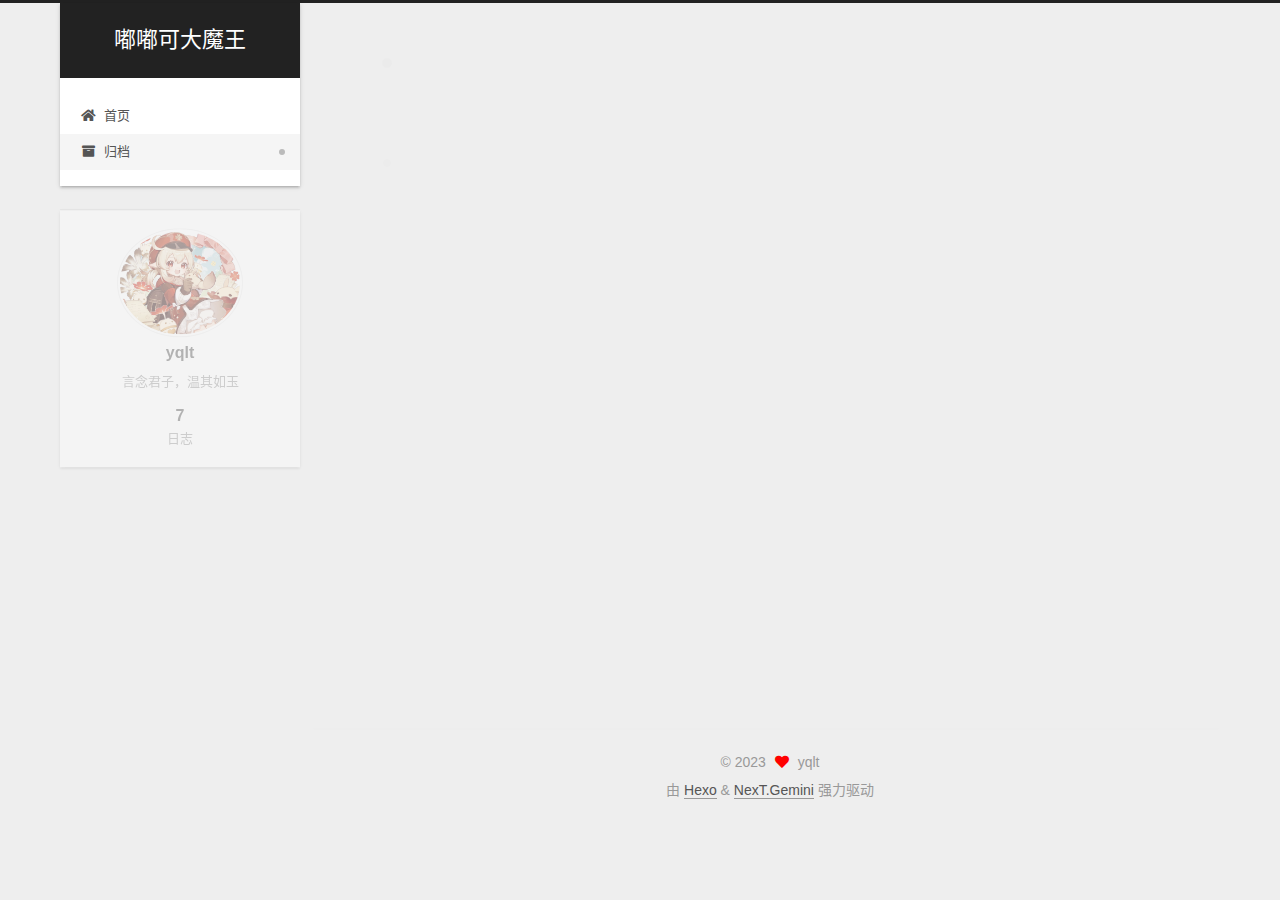
==== commit 5da74434: "Site updated: 2023-03-20 17:12:02" ====
--- a/archives/index.html
+++ b/archives/index.html
@@ -363,7 +363,7 @@
       <div class="site-overview-wrap sidebar-panel">
         <div class="site-author motion-element" itemprop="author" itemscope itemtype="http://schema.org/Person">
     <img class="site-author-image" itemprop="image" alt="yqlt"
-      src="/images/avatar.gif">
+      src="/images/avatar.png">
   <p class="site-author-name" itemprop="name">yqlt</p>
   <div class="site-description" itemprop="description">言念君子，温其如玉</div>
 </div>
--- a/css/main.css
+++ b/css/main.css
@@ -1169,7 +1169,7 @@
 }
 .links-of-author a::before,
 .links-of-author span.exturl::before {
-  background: #05cc28;
+  background: #04ff39;
   border-radius: 50%;
   content: ' ';
   display: inline-block;
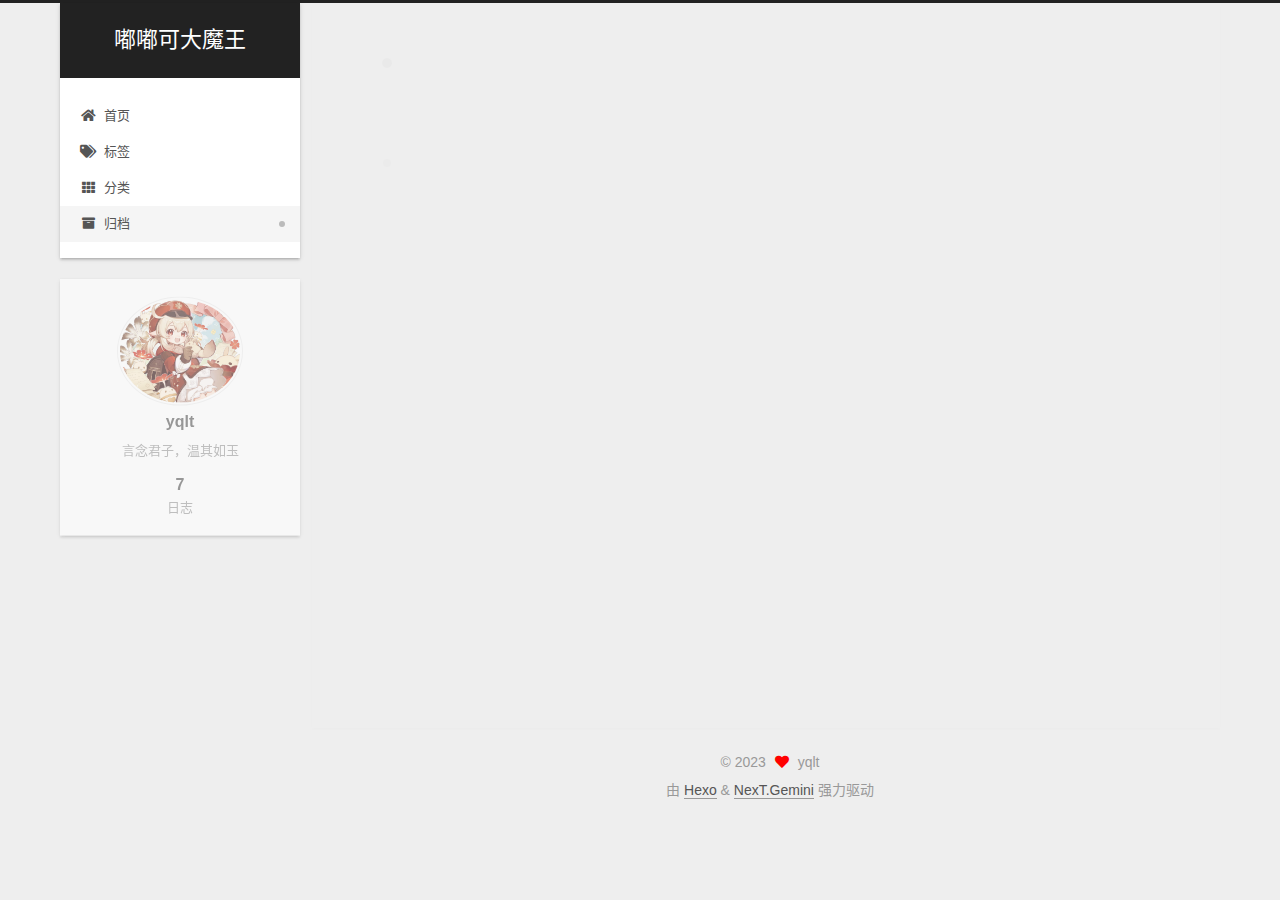
==== commit 70baa0dd: "Site updated: 2023-03-21 20:29:12" ====
--- a/archives/index.html
+++ b/archives/index.html
@@ -113,6 +113,16 @@
         <li class="menu-item menu-item-home">
 
     <a href="/" rel="section"><i class="fa fa-home fa-fw"></i>首页</a>
+
+  </li>
+        <li class="menu-item menu-item-tags">
+
+    <a href="/tags/" rel="section"><i class="fa fa-tags fa-fw"></i>标签</a>
+
+  </li>
+        <li class="menu-item menu-item-categories">
+
+    <a href="/categories/" rel="section"><i class="fa fa-th fa-fw"></i>分类</a>
 
   </li>
         <li class="menu-item menu-item-archives">
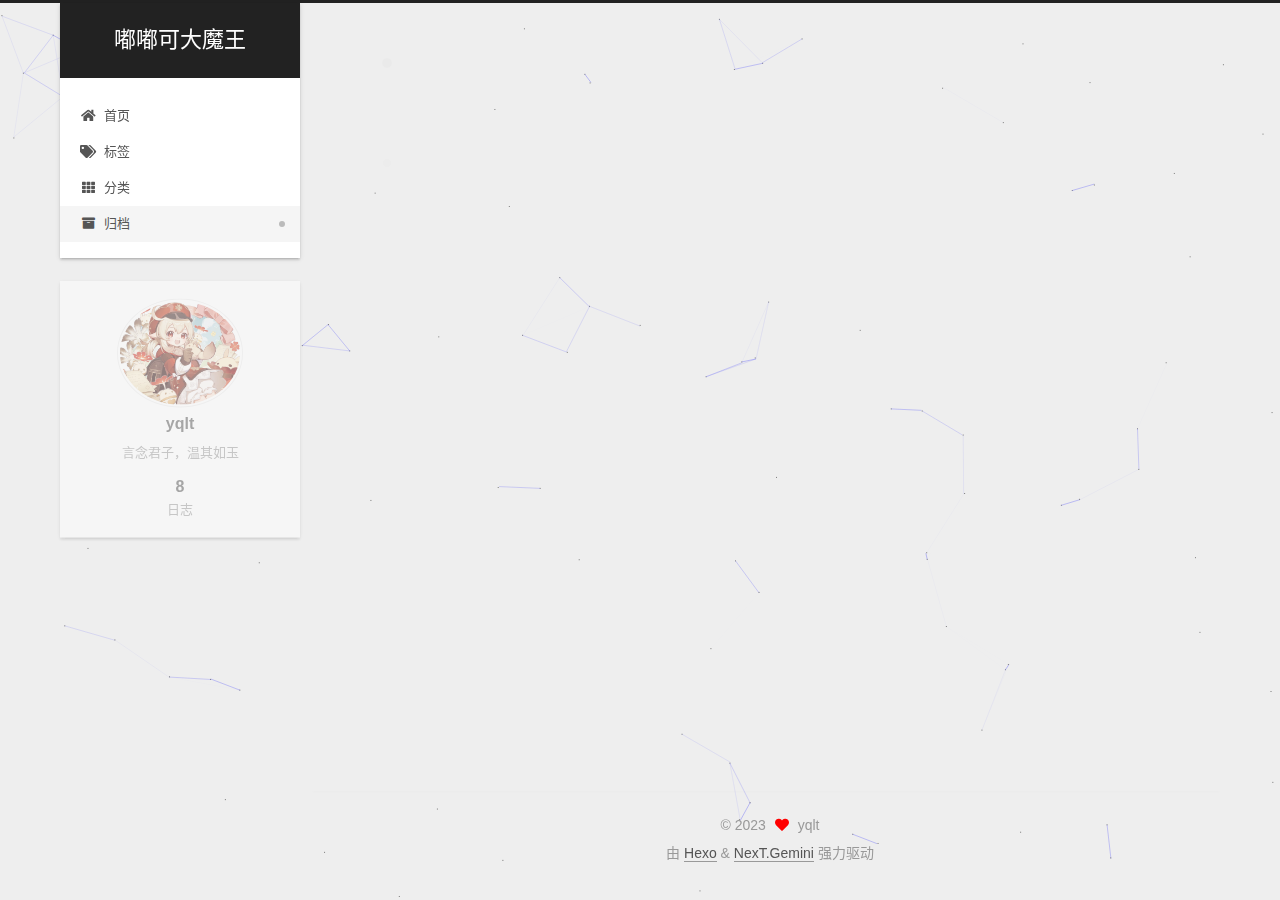
==== commit c785d3ec: "Site updated: 2023-03-28 21:02:13" ====
--- a/archives/index.html
+++ b/archives/index.html
@@ -74,6 +74,8 @@
   </style>
 </noscript>
 
+  
+  
 </head>
 
 <body itemscope itemtype="http://schema.org/WebPage">
@@ -160,13 +162,33 @@
   <div class="post-block">
     <div class="posts-collapse">
       <div class="collection-title">
-        <span class="collection-header">嗯..! 目前共计 7 篇日志。 继续努力。</span>
+        <span class="collection-header">嗯..! 目前共计 8 篇日志。 继续努力。</span>
       </div>
 
       
     <div class="collection-year">
       <span class="collection-header">2023</span>
     </div>
+
+  <article itemscope itemtype="http://schema.org/Article">
+    <header class="post-header">
+
+      <div class="post-meta">
+        <time itemprop="dateCreated"
+              datetime="2023-03-27T20:12:07+08:00"
+              content="2023-03-27">
+          03-27
+        </time>
+      </div>
+
+      <div class="post-title">
+          <a class="post-title-link" href="/2023/03/27/%E9%A1%B9%E7%9B%AE%EF%BC%88%E4%B8%AA%E4%BA%BA%E7%94%A8%E6%88%B7%E4%B8%AD%E5%BF%83%EF%BC%89/" itemprop="url">
+            <span itemprop="name">未命名</span>
+          </a>
+      </div>
+
+    </header>
+  </article>
 
   <article itemscope itemtype="http://schema.org/Article">
     <header class="post-header">
@@ -382,7 +404,7 @@
       <div class="site-state-item site-state-posts">
           <a href="/archives/">
         
-          <span class="site-state-item-count">7</span>
+          <span class="site-state-item-count">8</span>
           <span class="site-state-item-name">日志</span>
         </a>
       </div>
@@ -433,6 +455,8 @@
   </div>
 
   
+  
+  <script color='0,0,255' opacity='0.5' zIndex='-1' count='99' src="/lib/canvas-nest/canvas-nest.min.js"></script>
   <script src="/lib/anime.min.js"></script>
   <script src="/lib/velocity/velocity.min.js"></script>
   <script src="/lib/velocity/velocity.ui.min.js"></script>
@@ -469,6 +493,9 @@
   
 
   
-
+  
+
+  
+  <script type="text/javascript" src="/js/my_js/clicklove.js"></script>
 </body>
 </html>
--- a/css/main.css
+++ b/css/main.css
@@ -1169,7 +1169,7 @@
 }
 .links-of-author a::before,
 .links-of-author span.exturl::before {
-  background: #04ff39;
+  background: #fb5b83;
   border-radius: 50%;
   content: ' ';
   display: inline-block;
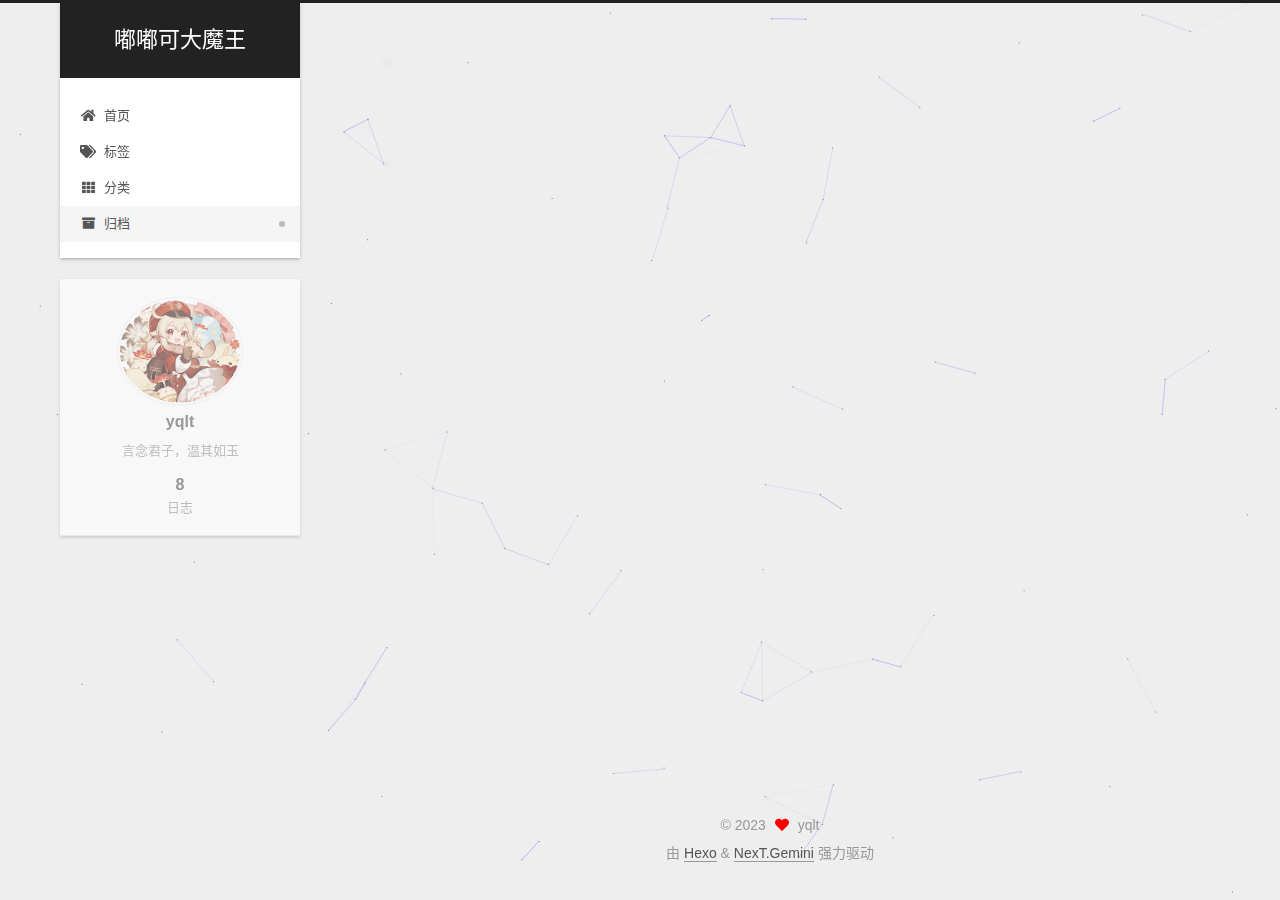
==== commit 15f4afb1: "Site updated: 2023-07-06 09:20:30" ====
--- a/archives/index.html
+++ b/archives/index.html
@@ -17,7 +17,7 @@
 
 <script id="hexo-configurations">
     var NexT = window.NexT || {};
-    var CONFIG = {"hostname":"example.com","root":"/","scheme":"Gemini","version":"7.8.0","exturl":false,"sidebar":{"position":"left","display":"post","padding":18,"offset":12,"onmobile":false},"copycode":{"enable":false,"show_result":false,"style":null},"back2top":{"enable":true,"sidebar":false,"scrollpercent":false},"bookmark":{"enable":false,"color":"#222","save":"auto"},"fancybox":false,"mediumzoom":false,"lazyload":false,"pangu":false,"comments":{"style":"tabs","active":null,"storage":true,"lazyload":false,"nav":null},"algolia":{"hits":{"per_page":10},"labels":{"input_placeholder":"Search for Posts","hits_empty":"We didn't find any results for the search: ${query}","hits_stats":"${hits} results found in ${time} ms"}},"localsearch":{"enable":false,"trigger":"auto","top_n_per_article":1,"unescape":false,"preload":false},"motion":{"enable":true,"async":false,"transition":{"post_block":"fadeIn","post_header":"slideDownIn","post_body":"slideDownIn","coll_header":"slideLeftIn","sidebar":"slideUpIn"}}};
+    var CONFIG = {"hostname":"example.com","root":"/","scheme":"Gemini","version":"7.8.0","exturl":false,"sidebar":{"position":"left","display":"post","padding":18,"offset":12,"onmobile":false},"copycode":{"enable":false,"show_result":false,"style":null},"back2top":{"enable":true,"sidebar":false,"scrollpercent":false},"bookmark":{"enable":false,"color":"#222","save":"auto"},"fancybox":false,"mediumzoom":false,"lazyload":false,"pangu":false,"comments":{"style":"tabs","active":null,"storage":true,"lazyload":false,"nav":null},"algolia":{"hits":{"per_page":10},"labels":{"input_placeholder":"Search for Posts","hits_empty":"We didn't find any results for the search: ${query}","hits_stats":"${hits} results found in ${time} ms"}},"localsearch":{"enable":false,"trigger":"auto","top_n_per_article":1,"unescape":false,"preload":false},"motion":{"enable":true,"async":false,"transition":{"post_block":"fadeIn","post_header":"slideDownIn","post_body":"slideDownIn","coll_header":"slideLeftIn","sidebar":"slideUpIn"}},"path":"search.xml"};
   </script>
 
   <meta name="description" content="言念君子，温其如玉">
--- a/css/main.css
+++ b/css/main.css
@@ -1169,7 +1169,7 @@
 }
 .links-of-author a::before,
 .links-of-author span.exturl::before {
-  background: #fb5b83;
+  background: #b6ffff;
   border-radius: 50%;
   content: ' ';
   display: inline-block;
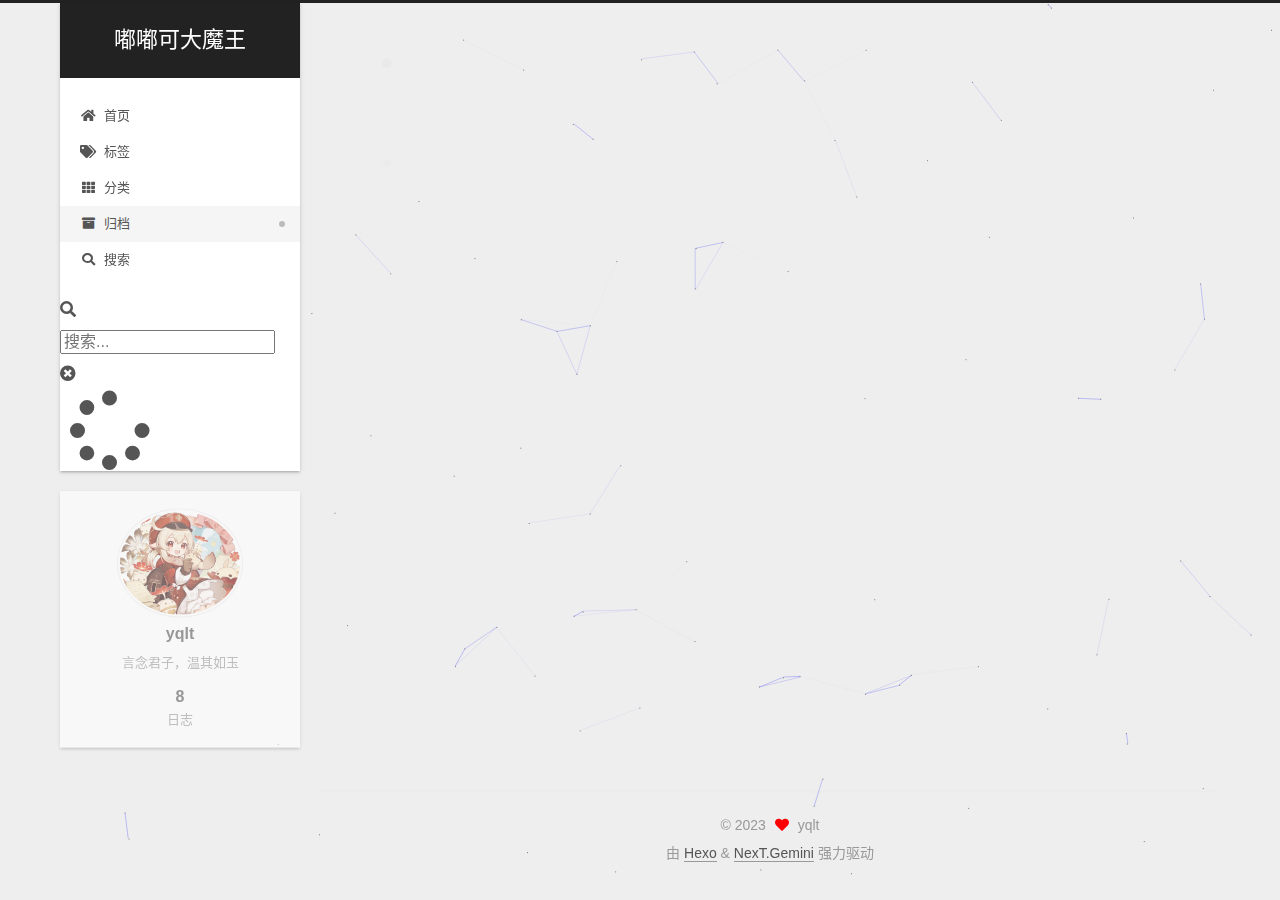
==== commit 6c7e1ddb: "Site updated: 2023-07-06 09:24:16" ====
--- a/archives/index.html
+++ b/archives/index.html
@@ -17,7 +17,7 @@
 
 <script id="hexo-configurations">
     var NexT = window.NexT || {};
-    var CONFIG = {"hostname":"example.com","root":"/","scheme":"Gemini","version":"7.8.0","exturl":false,"sidebar":{"position":"left","display":"post","padding":18,"offset":12,"onmobile":false},"copycode":{"enable":false,"show_result":false,"style":null},"back2top":{"enable":true,"sidebar":false,"scrollpercent":false},"bookmark":{"enable":false,"color":"#222","save":"auto"},"fancybox":false,"mediumzoom":false,"lazyload":false,"pangu":false,"comments":{"style":"tabs","active":null,"storage":true,"lazyload":false,"nav":null},"algolia":{"hits":{"per_page":10},"labels":{"input_placeholder":"Search for Posts","hits_empty":"We didn't find any results for the search: ${query}","hits_stats":"${hits} results found in ${time} ms"}},"localsearch":{"enable":false,"trigger":"auto","top_n_per_article":1,"unescape":false,"preload":false},"motion":{"enable":true,"async":false,"transition":{"post_block":"fadeIn","post_header":"slideDownIn","post_body":"slideDownIn","coll_header":"slideLeftIn","sidebar":"slideUpIn"}},"path":"search.xml"};
+    var CONFIG = {"hostname":"example.com","root":"/","scheme":"Gemini","version":"7.8.0","exturl":false,"sidebar":{"position":"left","display":"post","padding":18,"offset":12,"onmobile":false},"copycode":{"enable":false,"show_result":false,"style":null},"back2top":{"enable":true,"sidebar":false,"scrollpercent":false},"bookmark":{"enable":false,"color":"#222","save":"auto"},"fancybox":false,"mediumzoom":false,"lazyload":false,"pangu":false,"comments":{"style":"tabs","active":null,"storage":true,"lazyload":false,"nav":null},"algolia":{"hits":{"per_page":10},"labels":{"input_placeholder":"Search for Posts","hits_empty":"We didn't find any results for the search: ${query}","hits_stats":"${hits} results found in ${time} ms"}},"localsearch":{"enable":true,"trigger":"auto","top_n_per_article":1,"unescape":false,"preload":false},"motion":{"enable":true,"async":false,"transition":{"post_block":"fadeIn","post_header":"slideDownIn","post_body":"slideDownIn","coll_header":"slideLeftIn","sidebar":"slideUpIn"}},"path":"search.xml"};
   </script>
 
   <meta name="description" content="言念君子，温其如玉">
@@ -103,6 +103,7 @@
 
   <div class="site-nav-right">
     <div class="toggle popup-trigger">
+        <i class="fa fa-search fa-fw fa-lg"></i>
     </div>
   </div>
 </div>
@@ -132,11 +133,38 @@
     <a href="/archives/" rel="section"><i class="fa fa-archive fa-fw"></i>归档</a>
 
   </li>
+      <li class="menu-item menu-item-search">
+        <a role="button" class="popup-trigger"><i class="fa fa-search fa-fw"></i>搜索
+        </a>
+      </li>
   </ul>
 </nav>
 
 
 
+  <div class="search-pop-overlay">
+    <div class="popup search-popup">
+        <div class="search-header">
+  <span class="search-icon">
+    <i class="fa fa-search"></i>
+  </span>
+  <div class="search-input-container">
+    <input autocomplete="off" autocapitalize="off"
+           placeholder="搜索..." spellcheck="false"
+           type="search" class="search-input">
+  </div>
+  <span class="popup-btn-close">
+    <i class="fa fa-times-circle"></i>
+  </span>
+</div>
+<div id="search-result">
+  <div id="no-result">
+    <i class="fa fa-spinner fa-pulse fa-5x fa-fw"></i>
+  </div>
+</div>
+
+    </div>
+  </div>
 
 </div>
     </header>
@@ -479,6 +507,10 @@
 
 
 
+  
+<script src="/js/local-search.js"></script>
+
+
 
 
 
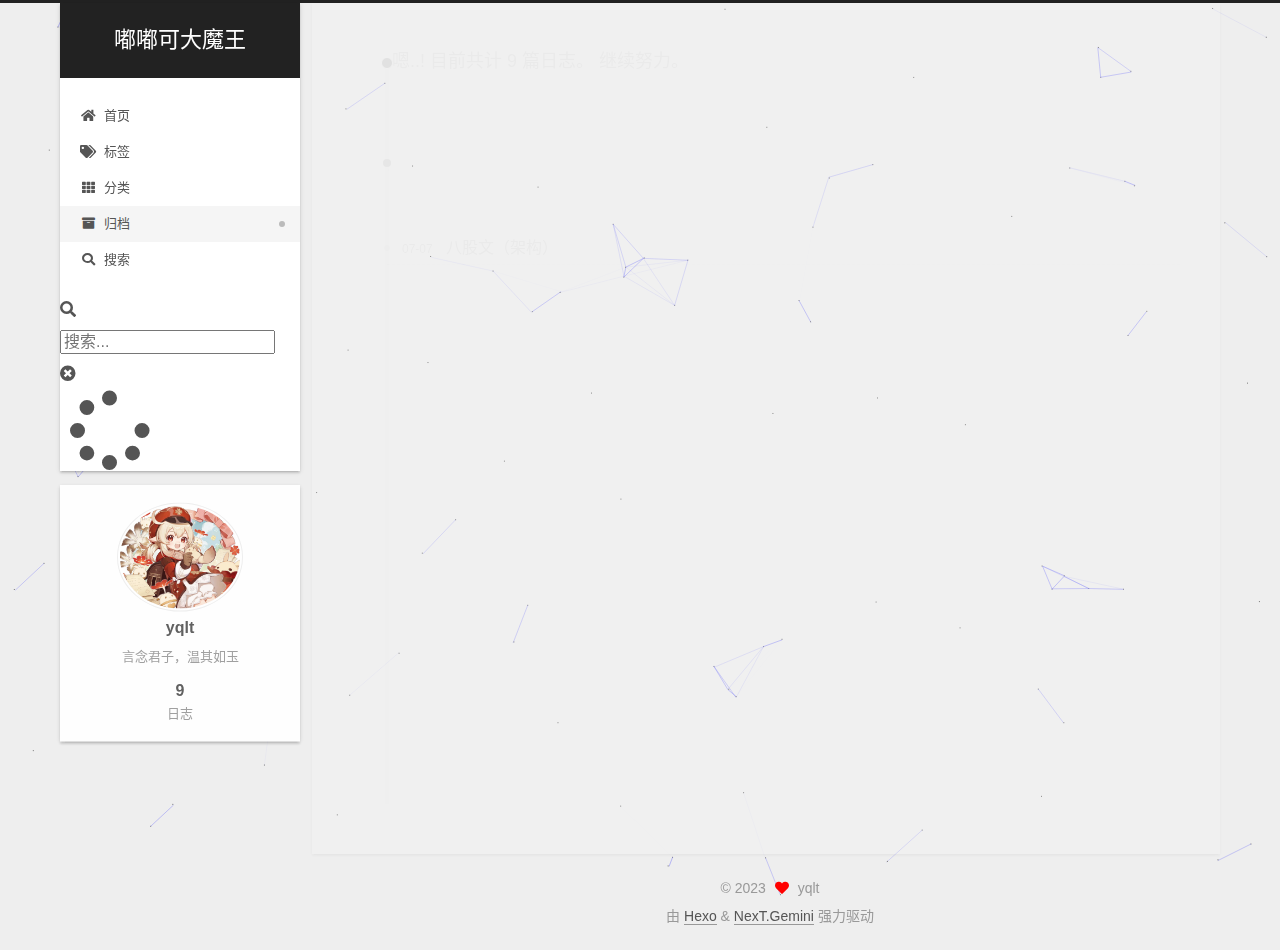
==== commit 7784cf8f: "Site updated: 2023-07-27 09:28:14" ====
--- a/archives/index.html
+++ b/archives/index.html
@@ -190,13 +190,33 @@
   <div class="post-block">
     <div class="posts-collapse">
       <div class="collection-title">
-        <span class="collection-header">嗯..! 目前共计 8 篇日志。 继续努力。</span>
+        <span class="collection-header">嗯..! 目前共计 9 篇日志。 继续努力。</span>
       </div>
 
       
     <div class="collection-year">
       <span class="collection-header">2023</span>
     </div>
+
+  <article itemscope itemtype="http://schema.org/Article">
+    <header class="post-header">
+
+      <div class="post-meta">
+        <time itemprop="dateCreated"
+              datetime="2023-07-07T10:35:29+08:00"
+              content="2023-07-07">
+          07-07
+        </time>
+      </div>
+
+      <div class="post-title">
+          <a class="post-title-link" href="/2023/07/07/Java%E5%85%AB%E8%82%A1%E6%96%87%EF%BC%88%E6%9E%B6%E6%9E%84%EF%BC%89/" itemprop="url">
+            <span itemprop="name">八股文（架构）</span>
+          </a>
+      </div>
+
+    </header>
+  </article>
 
   <article itemscope itemtype="http://schema.org/Article">
     <header class="post-header">
@@ -432,7 +452,7 @@
       <div class="site-state-item site-state-posts">
           <a href="/archives/">
         
-          <span class="site-state-item-count">8</span>
+          <span class="site-state-item-count">9</span>
           <span class="site-state-item-name">日志</span>
         </a>
       </div>
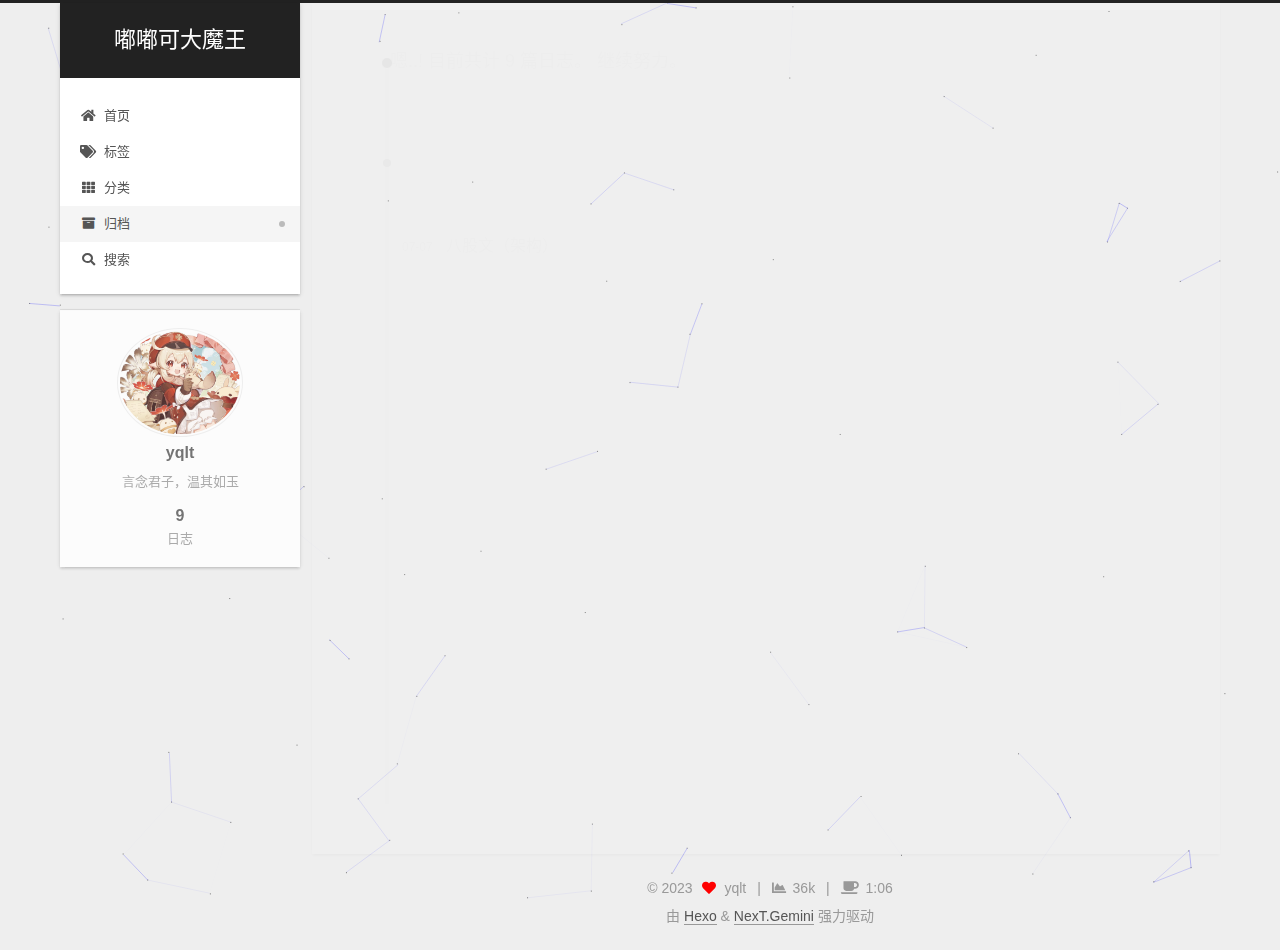
==== commit 30a06f75: "Site updated: 2023-07-28 09:35:06" ====
--- a/archives/index.html
+++ b/archives/index.html
@@ -485,6 +485,16 @@
     <i class="fa fa-heart"></i>
   </span>
   <span class="author" itemprop="copyrightHolder">yqlt</span>
+    <span class="post-meta-divider">|</span>
+    <span class="post-meta-item-icon">
+      <i class="fa fa-chart-area"></i>
+    </span>
+    <span title="站点总字数">36k</span>
+    <span class="post-meta-divider">|</span>
+    <span class="post-meta-item-icon">
+      <i class="fa fa-coffee"></i>
+    </span>
+    <span title="站点阅读时长">1:06</span>
 </div>
   <div class="powered-by">由 <a href="https://hexo.io/" class="theme-link" rel="noopener" target="_blank">Hexo</a> & <a href="https://theme-next.org/" class="theme-link" rel="noopener" target="_blank">NexT.Gemini</a> 强力驱动
   </div>
--- a/css/main.css
+++ b/css/main.css
@@ -1169,7 +1169,7 @@
 }
 .links-of-author a::before,
 .links-of-author span.exturl::before {
-  background: #b6ffff;
+  background: #ff4ef0;
   border-radius: 50%;
   content: ' ';
   display: inline-block;
@@ -2142,6 +2142,106 @@
 .tag-cloud a:hover {
   color: var(--link-hover-color) !important;
 }
+.search-pop-overlay {
+  background: rgba(0,0,0,0);
+  height: 100%;
+  left: 0;
+  position: fixed;
+  top: 0;
+  transition: visibility 0s linear 0.2s, background 0.2s;
+  visibility: hidden;
+  width: 100%;
+  z-index: 1400;
+}
+.search-pop-overlay.search-active {
+  background: rgba(0,0,0,0.3);
+  transition: background 0.2s;
+  visibility: visible;
+}
+.search-popup {
+  background: var(--card-bg-color);
+  border-radius: 5px;
+  height: 80%;
+  left: calc(50% - 350px);
+  position: fixed;
+  top: 10%;
+  transform: scale(0);
+  transition: transform 0.2s;
+  width: 700px;
+  z-index: 1500;
+}
+.search-active .search-popup {
+  transform: scale(1);
+}
+@media (max-width: 767px) {
+  .search-popup {
+    border-radius: 0;
+    height: 100%;
+    left: 0;
+    margin: 0;
+    top: 0;
+    width: 100%;
+  }
+}
+.search-popup .search-icon,
+.search-popup .popup-btn-close {
+  color: #999;
+  font-size: 18px;
+  padding: 0 10px;
+}
+.search-popup .popup-btn-close {
+  cursor: pointer;
+}
+.search-popup .popup-btn-close:hover .fa {
+  color: #222;
+}
+.search-popup .search-header {
+  background: #eee;
+  border-top-left-radius: 5px;
+  border-top-right-radius: 5px;
+  display: flex;
+  padding: 5px;
+}
+.search-popup input.search-input {
+  background: transparent;
+  border: 0;
+  outline: 0;
+  width: 100%;
+}
+.search-popup input.search-input::-webkit-search-cancel-button {
+  display: none;
+}
+.search-popup .search-input-container {
+  flex-grow: 1;
+  padding: 2px;
+}
+.search-popup ul.search-result-list {
+  margin: 0 5px;
+  padding: 0;
+  width: 100%;
+}
+.search-popup p.search-result {
+  border-bottom: 1px dashed #ccc;
+  padding: 5px 0;
+}
+.search-popup a.search-result-title {
+  font-weight: bold;
+}
+.search-popup .search-keyword {
+  border-bottom: 1px dashed #ff2a2a;
+  color: #ff2a2a;
+  font-weight: bold;
+}
+.search-popup #search-result {
+  display: flex;
+  height: calc(100% - 55px);
+  overflow: auto;
+  padding: 5px 25px;
+}
+.search-popup #no-result {
+  color: #ccc;
+  margin: auto;
+}
 .header {
   margin: 0 auto;
   position: relative;
